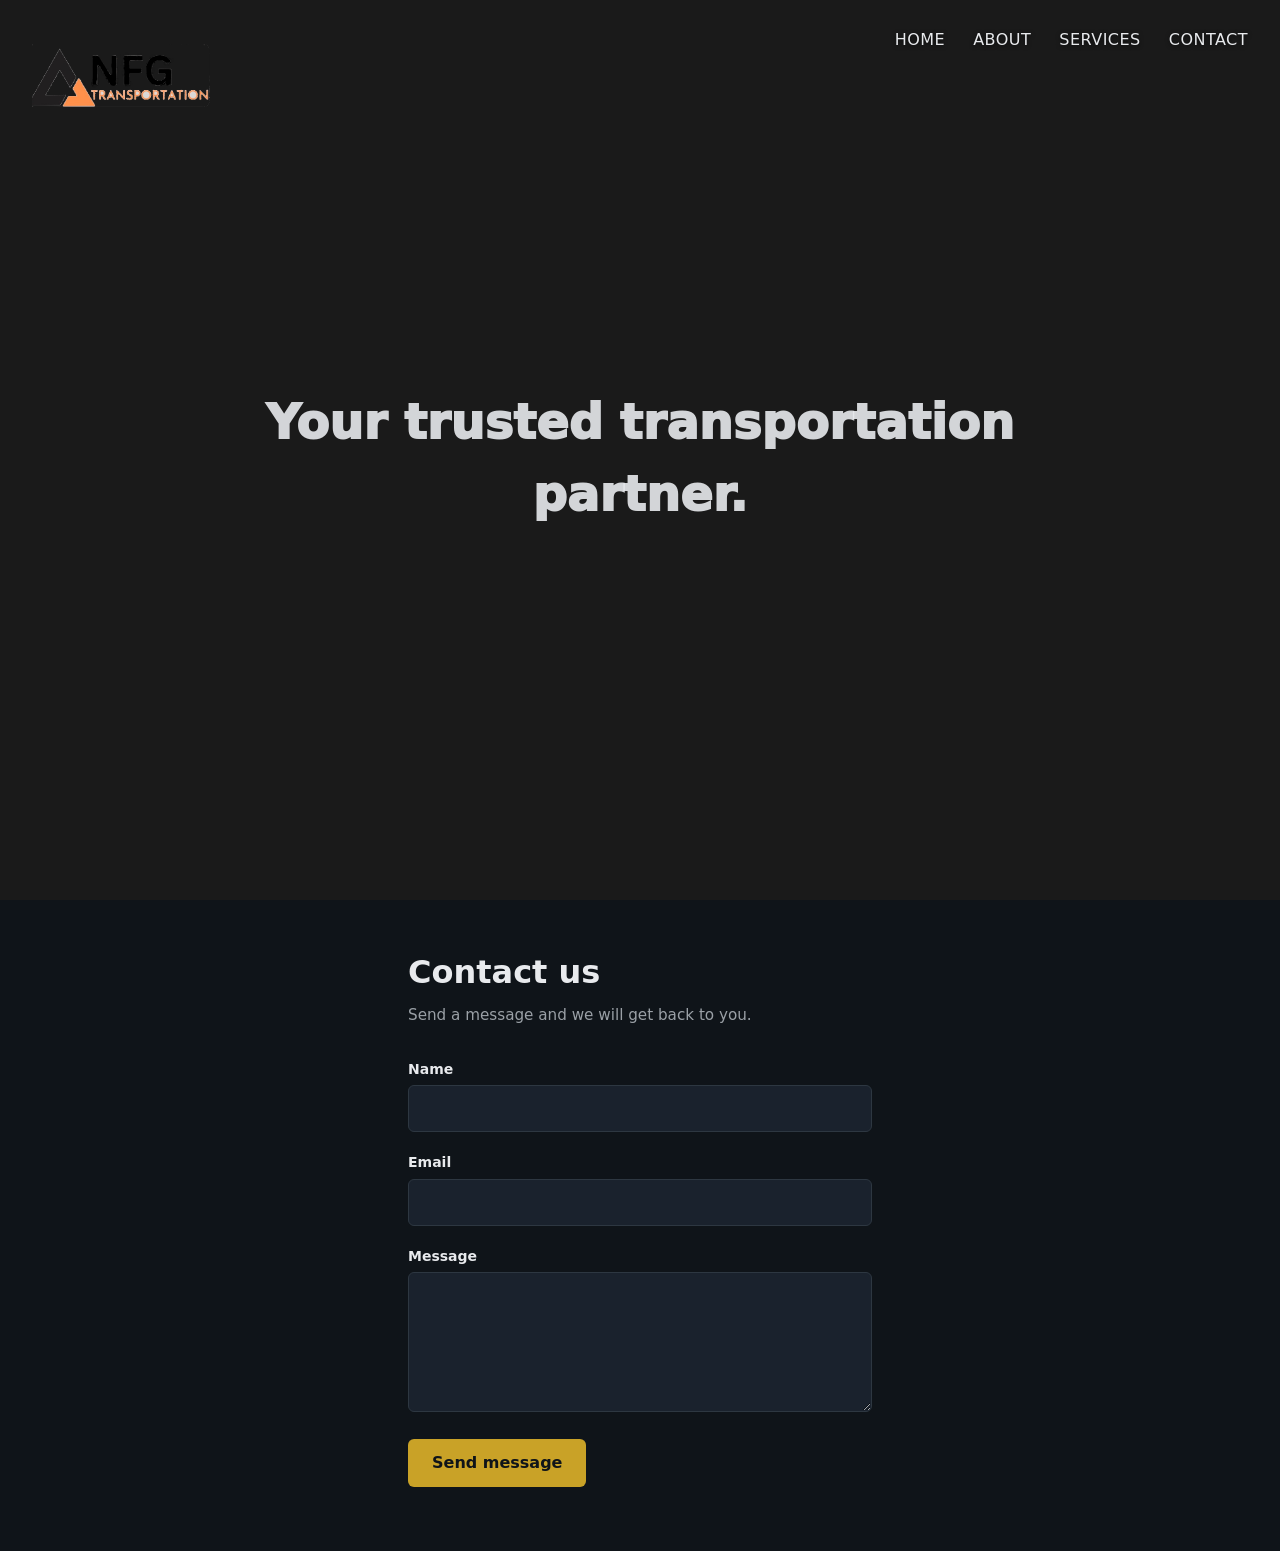
==== index.html @ 7739fba2 "Initial commit — clean repo without large video file hero.mp4 is now served from Vercel Blob storage" ====
<!DOCTYPE html>
<html lang="en">
  <head>
    <meta charset="utf-8" />
    <meta name="viewport" content="width=device-width, initial-scale=1" />
    <title>NFG Transportation</title>
    <link rel="preconnect" href="https://db.onlinewebfonts.com" crossorigin />
    <link rel="stylesheet" href="css/styles.css" />
  </head>
  <body>
    <header class="site-header">
      <a class="logo" href="index.html">
        <img src="logo.png" alt="NFG Transportation" />
      </a>
      <nav class="site-nav" aria-label="Main">
        <a href="index.html" aria-current="page">Home</a>
        <a href="about.html">About</a>
        <a href="services.html">Services</a>
        <a href="#contact">Contact</a>
      </nav>
    </header>

    <section class="hero" id="top" aria-label="Welcome">
      <div class="hero__bg" aria-hidden="true">
        <video
          class="hero__video"
          autoplay
          muted
          loop
          playsinline
          preload="auto"
        >
          <source src="https://dcm35bzrkljwpbam.private.blob.vercel-storage.com/hero.mp4" type="video/mp4" />
        </video>
      </div>
      <div class="hero__overlay" aria-hidden="true"></div>
      <div class="hero__content">
        <h1 class="hero__title"> </h1>
        <p class="hero__subtitle">Your trusted transportation partner.</p>
      </div>
    </section>

    <main class="page" id="contact">
      <div class="page__header">
        <h1>Contact us</h1>
        <p>Send a message and we will get back to you.</p>
      </div>

      <form action="#" method="post" id="contact-form">
        <div class="form-group">
          <label for="name">Name</label>
          <input type="text" id="name" name="name" required autocomplete="name" />
        </div>
        <div class="form-group">
          <label for="email">Email</label>
          <input type="email" id="email" name="email" required autocomplete="email" />
        </div>
        <div class="form-group">
          <label for="message">Message</label>
          <textarea id="message" name="message" required></textarea>
        </div>
        <button type="submit" class="btn">Send message</button>
      </form>
    </main>
  </body>
</html>
---- css/styles.css ----
/* NFG Transportation — shared styles */
@font-face {
  font-family: "Passenger Display";
  font-style: normal;
  font-weight: 400;
  font-display: swap;
  src: local("Passenger Display"),
    url("../fonts/PassengerDisplay.woff2") format("woff2"),
    url("https://db.onlinewebfonts.com/t/27bae36ad650990931267f74ec981ce6.woff2") format("woff2");
}

*,
*::before,
*::after {
  box-sizing: border-box;
}

:root {
  --font-text: "Passenger Display", ui-sans-serif, system-ui, sans-serif;
  --bg: #0f1419;
  --surface: #1a222d;
  --text: #e8eaed;
  --muted: #9aa0a6;
  --accent: #c9a227;
  --accent-hover: #ddb82e;
  --border: #2d3741;
}

html {
  font-size: 100%;
  -webkit-font-smoothing: antialiased;
}

body {
  margin: 0;
  min-height: 100vh;
  font-family: var(--font-text);
  background: var(--bg);
  color: var(--text);
  line-height: 1.5;
}

button,
input,
textarea,
select {
  font-family: inherit;
}

a {
  color: var(--accent);
  text-decoration: none;
}

a:hover {
  color: var(--accent-hover);
  text-decoration: underline;
}

.site-header {
  position: absolute;
  top: 0;
  left: 0;
  right: 0;
  z-index: 10;
  display: flex;
  align-items: flex-start;
  justify-content: space-between;
  padding: 1.25rem 2rem;
  background: transparent;
}

.site-header .logo {
  display: inline-flex;
  align-items: center;
  line-height: 0;
  text-decoration: none;
}

.site-header .logo img {
  display: block;
  height: clamp(6rem, 15vw, 8.25rem);
  width: auto;
  max-width: min(36rem, 90vw);
  object-fit: contain;
}

.site-header .logo:hover img {
  opacity: 0.92;
}

.site-header .logo:focus-visible {
  outline: 2px solid var(--accent);
  outline-offset: 4px;
  border-radius: 4px;
}

.site-nav {
  display: flex;
  gap: 1.75rem;
  padding-top: 0.5rem;
}

.site-nav a {
  font-size: 1rem;
  font-weight: 500;
  color: var(--text);
  text-decoration: none;
  letter-spacing: 0.03em;
  text-transform: uppercase;
  text-shadow: 0 1px 4px rgb(0 0 0 / 0.6);
}

.site-nav a:hover {
  color: var(--accent);
  text-decoration: none;
}

/* Solid header for inner pages */
.site-header--page {
  position: relative;
  align-items: center;
  padding: 0.5rem 2rem;
  background: var(--surface);
  border-bottom: 1px solid var(--border);
}

.site-header--page .logo img {
  height: clamp(2.5rem, 6vw, 3.25rem);
  max-width: min(14rem, 50vw);
}

.site-header--page .site-nav {
  padding-top: 0;
}

.site-header--page .site-nav a {
  text-shadow: none;
  font-size: 0.9rem;
}

/* Hero */
.hero {
  position: relative;
  min-height: 100vh;
  display: flex;
  align-items: center;
  justify-content: center;
  overflow: hidden;
}

.hero__bg {
  position: absolute;
  inset: 0;
  background-color: #1a1a1a;
}

.hero__bg .hero__video {
  position: absolute;
  inset: 0;
  width: 100%;
  height: 100%;
  object-fit: cover;
  display: block;
  pointer-events: none;
}

.hero__overlay {
  display: none;
}

.hero__content {
  position: relative;
  z-index: 2;
  text-align: center;
  padding: 2rem 1.5rem;
  max-width: 56rem;
}

.hero__title {
  margin: 0;
  font-size: clamp(2.5rem, 8vw, 4.5rem);
  font-weight: 800;
  letter-spacing: -0.02em;
  line-height: 1.1;
  text-shadow: 0 4px 24px rgba(0, 0, 0, 0.5);
}

.hero__subtitle {
  margin: 1rem 0 0;
  font-size: clamp(3rem, 4vw, 3rem);
  color: rgba(232, 234, 237, 0.9);
  font-weight: 1000;
}

/* Inner page hero banner */
.page-hero {
  position: relative;
  height: 50vh;
  min-height: 320px;
  display: flex;
  align-items: center;
  justify-content: center;
  overflow: hidden;
}

.page-hero img {
  position: absolute;
  inset: 0;
  width: 100%;
  height: 100%;
  object-fit: cover;
}

.page-hero__overlay {
  position: absolute;
  inset: 0;
  background: rgba(15, 20, 25, 0.55);
}

.page-hero__title {
  position: relative;
  z-index: 2;
  margin: 0;
  font-size: clamp(2rem, 6vw, 3.5rem);
  font-weight: 800;
  letter-spacing: -0.02em;
  text-shadow: 0 2px 12px rgb(0 0 0 / 0.5);
}

/* Content section used on inner pages */
.content-section {
  max-width: 56rem;
  margin: 0 auto;
  padding: 3rem 1.5rem 4rem;
}

.content-section h2 {
  margin: 0 0 1rem;
  font-size: clamp(1.5rem, 3.5vw, 2rem);
  font-weight: 700;
}

.content-section p {
  color: var(--muted);
  line-height: 1.7;
  margin: 0 0 1.25rem;
}

.content-section p:last-child {
  margin-bottom: 0;
}

/* Two-column layout for About / Services */
.two-col {
  display: grid;
  grid-template-columns: 1fr 1fr;
  gap: 2.5rem;
  align-items: center;
}

.two-col--reverse .two-col__text {
  order: -1;
}

.two-col img {
  width: 100%;
  border-radius: 10px;
  display: block;
}

@media (max-width: 640px) {
  .two-col {
    grid-template-columns: 1fr;
  }
  .two-col--reverse .two-col__text {
    order: 0;
  }
}

/* Services cards */
.services-grid {
  display: grid;
  grid-template-columns: repeat(auto-fill, minmax(280px, 1fr));
  gap: 2rem;
  margin-top: 2rem;
}

.service-card {
  background: var(--surface);
  border: 1px solid var(--border);
  border-radius: 10px;
  overflow: hidden;
}

.service-card img {
  width: 100%;
  height: 200px;
  object-fit: cover;
  display: block;
}

.service-card__body {
  padding: 1.25rem;
}

.service-card__body h3 {
  margin: 0 0 0.5rem;
  font-size: 1.15rem;
  font-weight: 700;
  color: var(--text);
}

.service-card__body p {
  margin: 0;
  color: var(--muted);
  font-size: 0.9rem;
  line-height: 1.6;
}

/* Contact (below hero) */
.page {
  scroll-margin-top: 1rem;
  padding: 3rem 1.5rem 4rem;
  max-width: 32rem;
  margin: 0 auto;
}

.page__header {
  margin-bottom: 2rem;
}

.page__header h1 {
  margin: 0 0 0.5rem;
  font-size: clamp(1.75rem, 4vw, 2rem);
  font-weight: 700;
}

.page__header p {
  margin: 0;
  color: var(--muted);
  font-size: 0.95rem;
}

.form-group {
  margin-bottom: 1.25rem;
}

.form-group label {
  display: block;
  margin-bottom: 0.35rem;
  font-size: 0.875rem;
  font-weight: 600;
  color: var(--text);
}

.form-group input,
.form-group textarea {
  width: 100%;
  padding: 0.65rem 0.85rem;
  font: inherit;
  color: var(--text);
  background: var(--surface);
  border: 1px solid var(--border);
  border-radius: 6px;
}

.form-group input:focus,
.form-group textarea:focus {
  outline: none;
  border-color: var(--accent);
  box-shadow: 0 0 0 3px rgba(201, 162, 39, 0.2);
}

.form-group textarea {
  min-height: 140px;
  resize: vertical;
}

.btn {
  display: inline-block;
  padding: 0.75rem 1.5rem;
  font: inherit;
  font-weight: 600;
  color: var(--bg);
  background: var(--accent);
  border: none;
  border-radius: 6px;
  cursor: pointer;
}

.btn:hover {
  background: var(--accent-hover);
}

.btn:focus-visible {
  outline: 2px solid var(--accent);
  outline-offset: 2px;
}
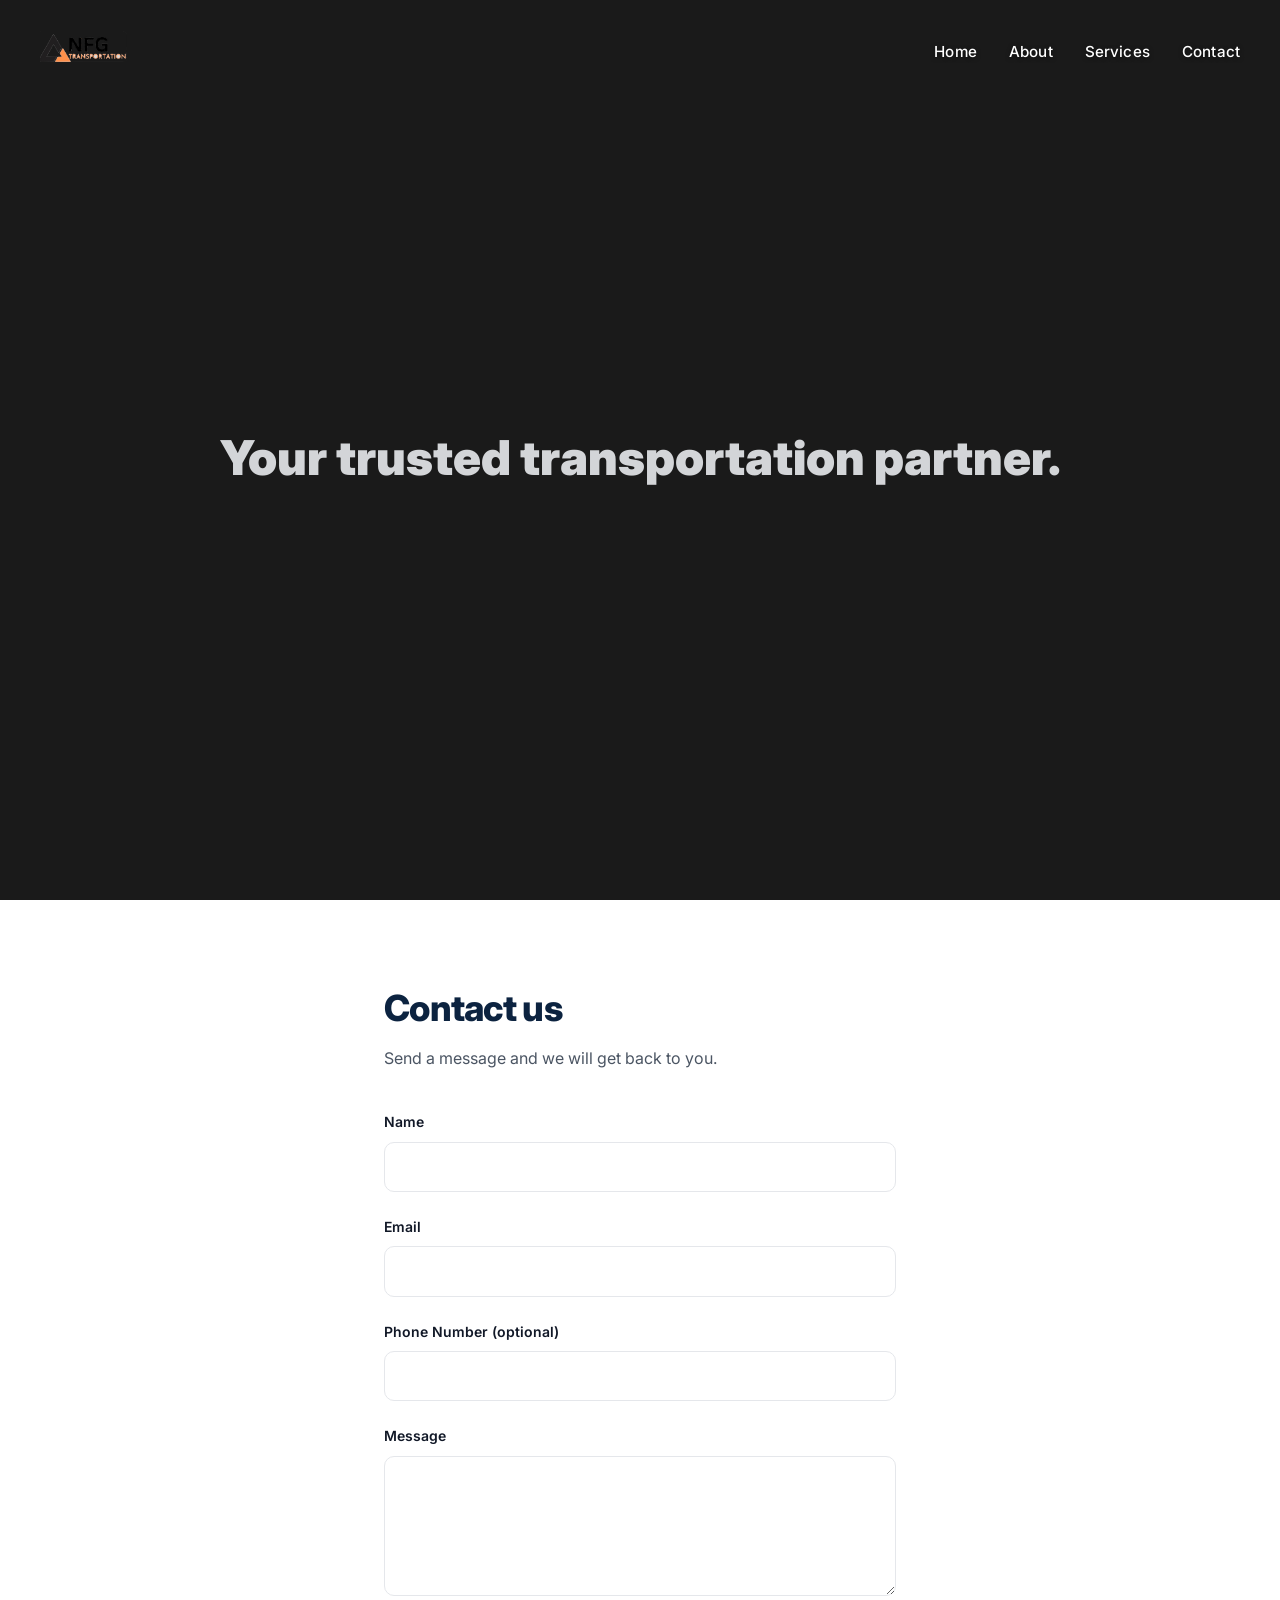
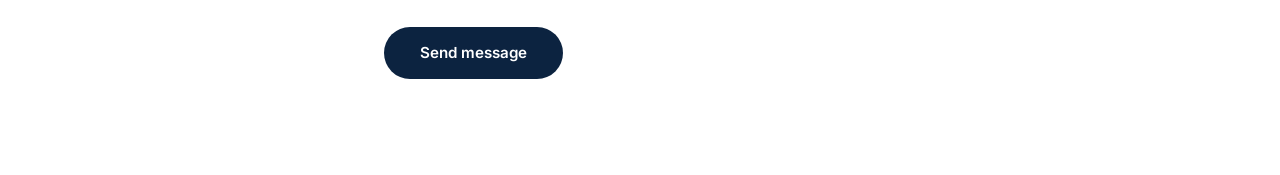
==== commit 2f92ad8f: "UI changes" ====
--- a/index.html
+++ b/index.html
@@ -4,6 +4,9 @@
     <meta charset="utf-8" />
     <meta name="viewport" content="width=device-width, initial-scale=1" />
     <title>NFG Transportation</title>
+    <link rel="icon" type="image/x-icon" href="favicon.ico" />
+    <link rel="preconnect" href="https://fonts.googleapis.com" />
+    <link rel="preconnect" href="https://fonts.gstatic.com" crossorigin />
     <link rel="preconnect" href="https://db.onlinewebfonts.com" crossorigin />
     <link rel="stylesheet" href="css/styles.css" />
   </head>
@@ -30,7 +33,7 @@
           playsinline
           preload="auto"
         >
-          <source src="https://dcm35bzrkljwpbam.private.blob.vercel-storage.com/hero.mp4" type="video/mp4" />
+          <source src="https://aqa4ucdpxinxbkgx.public.blob.vercel-storage.com/hero.mp4" type="video/mp4" />
         </video>
       </div>
       <div class="hero__overlay" aria-hidden="true"></div>
@@ -56,6 +59,10 @@
           <input type="email" id="email" name="email" required autocomplete="email" />
         </div>
         <div class="form-group">
+          <label for="phone">Phone Number (optional)</label>
+          <input type="tel" id="phone" name="phone" autocomplete="tel" />
+        </div>
+        <div class="form-group">
           <label for="message">Message</label>
           <textarea id="message" name="message" required></textarea>
         </div>
--- a/css/styles.css
+++ b/css/styles.css
@@ -1,4 +1,6 @@
 /* NFG Transportation — shared styles */
+@import url('https://fonts.googleapis.com/css2?family=Inter:wght@300;400;500;600;700;800;900&display=swap');
+
 @font-face {
   font-family: "Passenger Display";
   font-style: normal;
@@ -16,19 +18,21 @@
 }
 
 :root {
-  --font-text: "Passenger Display", ui-sans-serif, system-ui, sans-serif;
-  --bg: #0f1419;
-  --surface: #1a222d;
-  --text: #e8eaed;
-  --muted: #9aa0a6;
-  --accent: #c9a227;
-  --accent-hover: #ddb82e;
-  --border: #2d3741;
+  --font-text: 'Inter', ui-sans-serif, system-ui, sans-serif;
+  --bg: #ffffff;
+  --surface: #f7f9fa;
+  --text: #111827;
+  --muted: #4b5563;
+  --accent: #008B4B;
+  --accent-hover: #00753f;
+  --border: #e5e7eb;
+  --navy: #0c2340;
 }
 
 html {
   font-size: 100%;
   -webkit-font-smoothing: antialiased;
+  scroll-behavior: smooth;
 }
 
 body {
@@ -37,7 +41,7 @@
   font-family: var(--font-text);
   background: var(--bg);
   color: var(--text);
-  line-height: 1.5;
+  line-height: 1.6;
 }
 
 button,
@@ -50,23 +54,27 @@
 a {
   color: var(--accent);
   text-decoration: none;
+  transition: color 0.2s ease;
 }
 
 a:hover {
   color: var(--accent-hover);
-  text-decoration: underline;
-}
+}
+
+/* ═══════════════════════════════════════════
+   Navigation — base (transparent, for home hero)
+   ═══════════════════════════════════════════ */
 
 .site-header {
   position: absolute;
   top: 0;
   left: 0;
   right: 0;
-  z-index: 10;
+  z-index: 100;
   display: flex;
-  align-items: flex-start;
+  align-items: center;
   justify-content: space-between;
-  padding: 1.25rem 2rem;
+  padding: 1.25rem 2.5rem;
   background: transparent;
 }
 
@@ -79,14 +87,14 @@
 
 .site-header .logo img {
   display: block;
-  height: clamp(6rem, 15vw, 8.25rem);
+  height: clamp(3rem, 8vw, 4rem);
   width: auto;
   max-width: min(36rem, 90vw);
   object-fit: contain;
 }
 
 .site-header .logo:hover img {
-  opacity: 0.92;
+  opacity: 0.88;
 }
 
 .site-header .logo:focus-visible {
@@ -97,49 +105,67 @@
 
 .site-nav {
   display: flex;
-  gap: 1.75rem;
-  padding-top: 0.5rem;
+  align-items: center;
+  gap: 2rem;
+  margin-left: auto;
 }
 
 .site-nav a {
-  font-size: 1rem;
+  font-size: 0.95rem;
   font-weight: 500;
+  color: #ffffff;
+  text-decoration: none;
+  letter-spacing: 0.01em;
+  text-shadow: 0 1px 4px rgb(0 0 0 / 0.5);
+  transition: color 0.2s ease;
+}
+
+.site-nav a:hover {
+  color: rgba(255, 255, 255, 0.75);
+  text-decoration: none;
+}
+
+/* ═══════════════════════════════════════════
+   Navigation — sticky header for inner pages
+   ═══════════════════════════════════════════ */
+
+.site-header--page {
+  position: sticky;
+  top: 0;
+  padding: 0.65rem 2.5rem;
+  background: rgba(255, 255, 255, 0.98);
+  backdrop-filter: blur(8px);
+  -webkit-backdrop-filter: blur(8px);
+  border-bottom: none;
+  box-shadow: none;
+}
+
+.site-header--page .logo img {
+  height: clamp(2.25rem, 5vw, 3rem);
+  max-width: min(14rem, 50vw);
+}
+
+.site-header--page .site-nav a {
   color: var(--text);
-  text-decoration: none;
-  letter-spacing: 0.03em;
-  text-transform: uppercase;
-  text-shadow: 0 1px 4px rgb(0 0 0 / 0.6);
-}
-
-.site-nav a:hover {
-  color: var(--accent);
-  text-decoration: none;
-}
-
-/* Solid header for inner pages */
-.site-header--page {
-  position: relative;
-  align-items: center;
-  padding: 0.5rem 2rem;
-  background: var(--surface);
-  border-bottom: 1px solid var(--border);
-}
-
-.site-header--page .logo img {
-  height: clamp(2.5rem, 6vw, 3.25rem);
-  max-width: min(14rem, 50vw);
-}
-
-.site-header--page .site-nav {
-  padding-top: 0;
-}
-
-.site-header--page .site-nav a {
   text-shadow: none;
   font-size: 0.9rem;
-}
-
-/* Hero */
+  text-transform: none;
+  letter-spacing: 0;
+}
+
+.site-header--page .site-nav a:hover {
+  color: var(--accent);
+}
+
+.site-header--page .site-nav a[aria-current="page"] {
+  color: var(--accent);
+  font-weight: 600;
+}
+
+/* ═══════════════════════════════════════════
+   Home Hero (preserved)
+   ═══════════════════════════════════════════ */
+
 .hero {
   position: relative;
   min-height: 100vh;
@@ -179,25 +205,31 @@
 
 .hero__title {
   margin: 0;
+  font-family: "Passenger Display", var(--font-text);
   font-size: clamp(2.5rem, 8vw, 4.5rem);
   font-weight: 800;
   letter-spacing: -0.02em;
   line-height: 1.1;
+  color: #ffffff;
   text-shadow: 0 4px 24px rgba(0, 0, 0, 0.5);
 }
 
 .hero__subtitle {
   margin: 1rem 0 0;
+  font-family: "Passenger Display", var(--font-text);
   font-size: clamp(3rem, 4vw, 3rem);
   color: rgba(232, 234, 237, 0.9);
   font-weight: 1000;
 }
 
-/* Inner page hero banner */
+/* ═══════════════════════════════════════════
+   Inner Page Hero Banner
+   ═══════════════════════════════════════════ */
+
 .page-hero {
   position: relative;
-  height: 50vh;
-  min-height: 320px;
+  height: 44vh;
+  min-height: 300px;
   display: flex;
   align-items: center;
   justify-content: center;
@@ -212,39 +244,65 @@
   object-fit: cover;
 }
 
+.page-hero--services {
+  height: 70vh;
+  min-height: 460px;
+}
+
+.page-hero--services img {
+  object-fit: contain;
+  background: var(--navy);
+}
+
 .page-hero__overlay {
   position: absolute;
   inset: 0;
-  background: rgba(15, 20, 25, 0.55);
+  background: linear-gradient(
+    180deg,
+    rgba(12, 35, 64, 0.45) 0%,
+    rgba(12, 35, 64, 0.65) 100%
+  );
 }
 
 .page-hero__title {
   position: relative;
   z-index: 2;
   margin: 0;
-  font-size: clamp(2rem, 6vw, 3.5rem);
+  font-size: clamp(2.25rem, 6vw, 3.75rem);
   font-weight: 800;
-  letter-spacing: -0.02em;
-  text-shadow: 0 2px 12px rgb(0 0 0 / 0.5);
-}
-
-/* Content section used on inner pages */
+  letter-spacing: -0.03em;
+  color: #ffffff;
+  text-shadow: 0 2px 16px rgb(0 0 0 / 0.35);
+}
+
+/* ═══════════════════════════════════════════
+   Content Sections (About / Services)
+   ═══════════════════════════════════════════ */
+
 .content-section {
-  max-width: 56rem;
+  max-width: 72rem;
   margin: 0 auto;
-  padding: 3rem 1.5rem 4rem;
+  padding: 6rem 3rem;
+}
+
+.content-section + .content-section {
+  border-top: 1px solid var(--border);
 }
 
 .content-section h2 {
-  margin: 0 0 1rem;
-  font-size: clamp(1.5rem, 3.5vw, 2rem);
-  font-weight: 700;
+  margin: 0 0 1.5rem;
+  font-size: clamp(1.85rem, 3.5vw, 2.75rem);
+  font-weight: 800;
+  color: var(--navy);
+  letter-spacing: -0.025em;
+  line-height: 1.15;
 }
 
 .content-section p {
   color: var(--muted);
-  line-height: 1.7;
-  margin: 0 0 1.25rem;
+  line-height: 1.85;
+  font-size: 1.075rem;
+  margin: 0 0 1.5rem;
 }
 
 .content-section p:last-child {
@@ -255,7 +313,7 @@
 .two-col {
   display: grid;
   grid-template-columns: 1fr 1fr;
-  gap: 2.5rem;
+  gap: 4.5rem;
   align-items: center;
 }
 
@@ -265,90 +323,110 @@
 
 .two-col img {
   width: 100%;
-  border-radius: 10px;
+  border-radius: 16px;
   display: block;
-}
-
-@media (max-width: 640px) {
+  box-shadow: 0 8px 32px rgba(0, 0, 0, 0.08);
+}
+
+@media (max-width: 768px) {
+  .content-section {
+    padding: 4rem 1.5rem;
+  }
   .two-col {
     grid-template-columns: 1fr;
+    gap: 2.5rem;
   }
   .two-col--reverse .two-col__text {
     order: 0;
   }
 }
 
-/* Services cards */
+/* ═══════════════════════════════════════════
+   Services Cards
+   ═══════════════════════════════════════════ */
+
 .services-grid {
   display: grid;
-  grid-template-columns: repeat(auto-fill, minmax(280px, 1fr));
-  gap: 2rem;
-  margin-top: 2rem;
+  grid-template-columns: repeat(auto-fill, minmax(300px, 1fr));
+  gap: 2.5rem;
+  margin-top: 3rem;
 }
 
 .service-card {
-  background: var(--surface);
+  background: #ffffff;
   border: 1px solid var(--border);
-  border-radius: 10px;
+  border-radius: 16px;
   overflow: hidden;
+  transition: transform 0.25s ease, box-shadow 0.25s ease;
+  box-shadow: 0 2px 8px rgba(0, 0, 0, 0.04);
+}
+
+.service-card:hover {
+  transform: translateY(-6px);
+  box-shadow: 0 16px 48px rgba(0, 0, 0, 0.1);
 }
 
 .service-card img {
   width: 100%;
-  height: 200px;
+  height: 220px;
   object-fit: cover;
   display: block;
 }
 
 .service-card__body {
-  padding: 1.25rem;
+  padding: 1.75rem;
 }
 
 .service-card__body h3 {
-  margin: 0 0 0.5rem;
-  font-size: 1.15rem;
+  margin: 0 0 0.75rem;
+  font-size: 1.2rem;
   font-weight: 700;
-  color: var(--text);
+  color: var(--navy);
 }
 
 .service-card__body p {
   margin: 0;
   color: var(--muted);
-  font-size: 0.9rem;
-  line-height: 1.6;
-}
-
-/* Contact (below hero) */
+  font-size: 0.95rem;
+  line-height: 1.75;
+}
+
+/* ═══════════════════════════════════════════
+   Contact Section (Home page)
+   ═══════════════════════════════════════════ */
+
 .page {
   scroll-margin-top: 1rem;
-  padding: 3rem 1.5rem 4rem;
-  max-width: 32rem;
+  padding: 5rem 2rem 6rem;
+  max-width: 36rem;
   margin: 0 auto;
 }
 
 .page__header {
-  margin-bottom: 2rem;
+  margin-bottom: 2.5rem;
 }
 
 .page__header h1 {
   margin: 0 0 0.5rem;
-  font-size: clamp(1.75rem, 4vw, 2rem);
-  font-weight: 700;
+  font-size: clamp(1.75rem, 4vw, 2.25rem);
+  font-weight: 800;
+  color: var(--navy);
+  letter-spacing: -0.02em;
 }
 
 .page__header p {
   margin: 0;
   color: var(--muted);
-  font-size: 0.95rem;
+  font-size: 1rem;
 }
 
 .form-group {
-  margin-bottom: 1.25rem;
+  margin-bottom: 1.5rem;
 }
 
 .form-group label {
   display: block;
-  margin-bottom: 0.35rem;
+  margin-bottom: 0.5rem;
   font-size: 0.875rem;
   font-weight: 600;
   color: var(--text);
@@ -357,19 +435,21 @@
 .form-group input,
 .form-group textarea {
   width: 100%;
-  padding: 0.65rem 0.85rem;
+  padding: 0.75rem 1rem;
   font: inherit;
+  font-size: 0.95rem;
   color: var(--text);
-  background: var(--surface);
-  border: 1px solid var(--border);
-  border-radius: 6px;
+  background: #ffffff;
+  border: 1.5px solid var(--border);
+  border-radius: 10px;
+  transition: border-color 0.2s ease, box-shadow 0.2s ease;
 }
 
 .form-group input:focus,
 .form-group textarea:focus {
   outline: none;
   border-color: var(--accent);
-  box-shadow: 0 0 0 3px rgba(201, 162, 39, 0.2);
+  box-shadow: 0 0 0 3px rgba(0, 139, 75, 0.12);
 }
 
 .form-group textarea {
@@ -377,23 +457,53 @@
   resize: vertical;
 }
 
+/* ═══════════════════════════════════════════
+   Buttons
+   ═══════════════════════════════════════════ */
+
 .btn {
   display: inline-block;
-  padding: 0.75rem 1.5rem;
+  padding: 0.85rem 2.25rem;
   font: inherit;
+  font-size: 0.95rem;
   font-weight: 600;
-  color: var(--bg);
-  background: var(--accent);
+  color: #ffffff;
+  background: var(--navy);
   border: none;
-  border-radius: 6px;
+  border-radius: 50px;
   cursor: pointer;
+  transition: background 0.2s ease, transform 0.15s ease, box-shadow 0.2s ease;
 }
 
 .btn:hover {
-  background: var(--accent-hover);
+  background: #081a31;
+  transform: translateY(-1px);
+  box-shadow: 0 4px 14px rgba(12, 35, 64, 0.3);
 }
 
 .btn:focus-visible {
-  outline: 2px solid var(--accent);
+  outline: 2px solid var(--navy);
   outline-offset: 2px;
 }
+
+/* ═══════════════════════════════════════════
+   Responsive — small screens
+   ═══════════════════════════════════════════ */
+
+@media (max-width: 640px) {
+  .site-header {
+    padding: 1rem 1.25rem;
+  }
+  .site-header--page {
+    padding: 0.5rem 1.25rem;
+  }
+  .site-nav {
+    gap: 1rem;
+  }
+  .site-nav a {
+    font-size: 0.8rem;
+  }
+  .page {
+    padding: 3rem 1.25rem 4rem;
+  }
+}
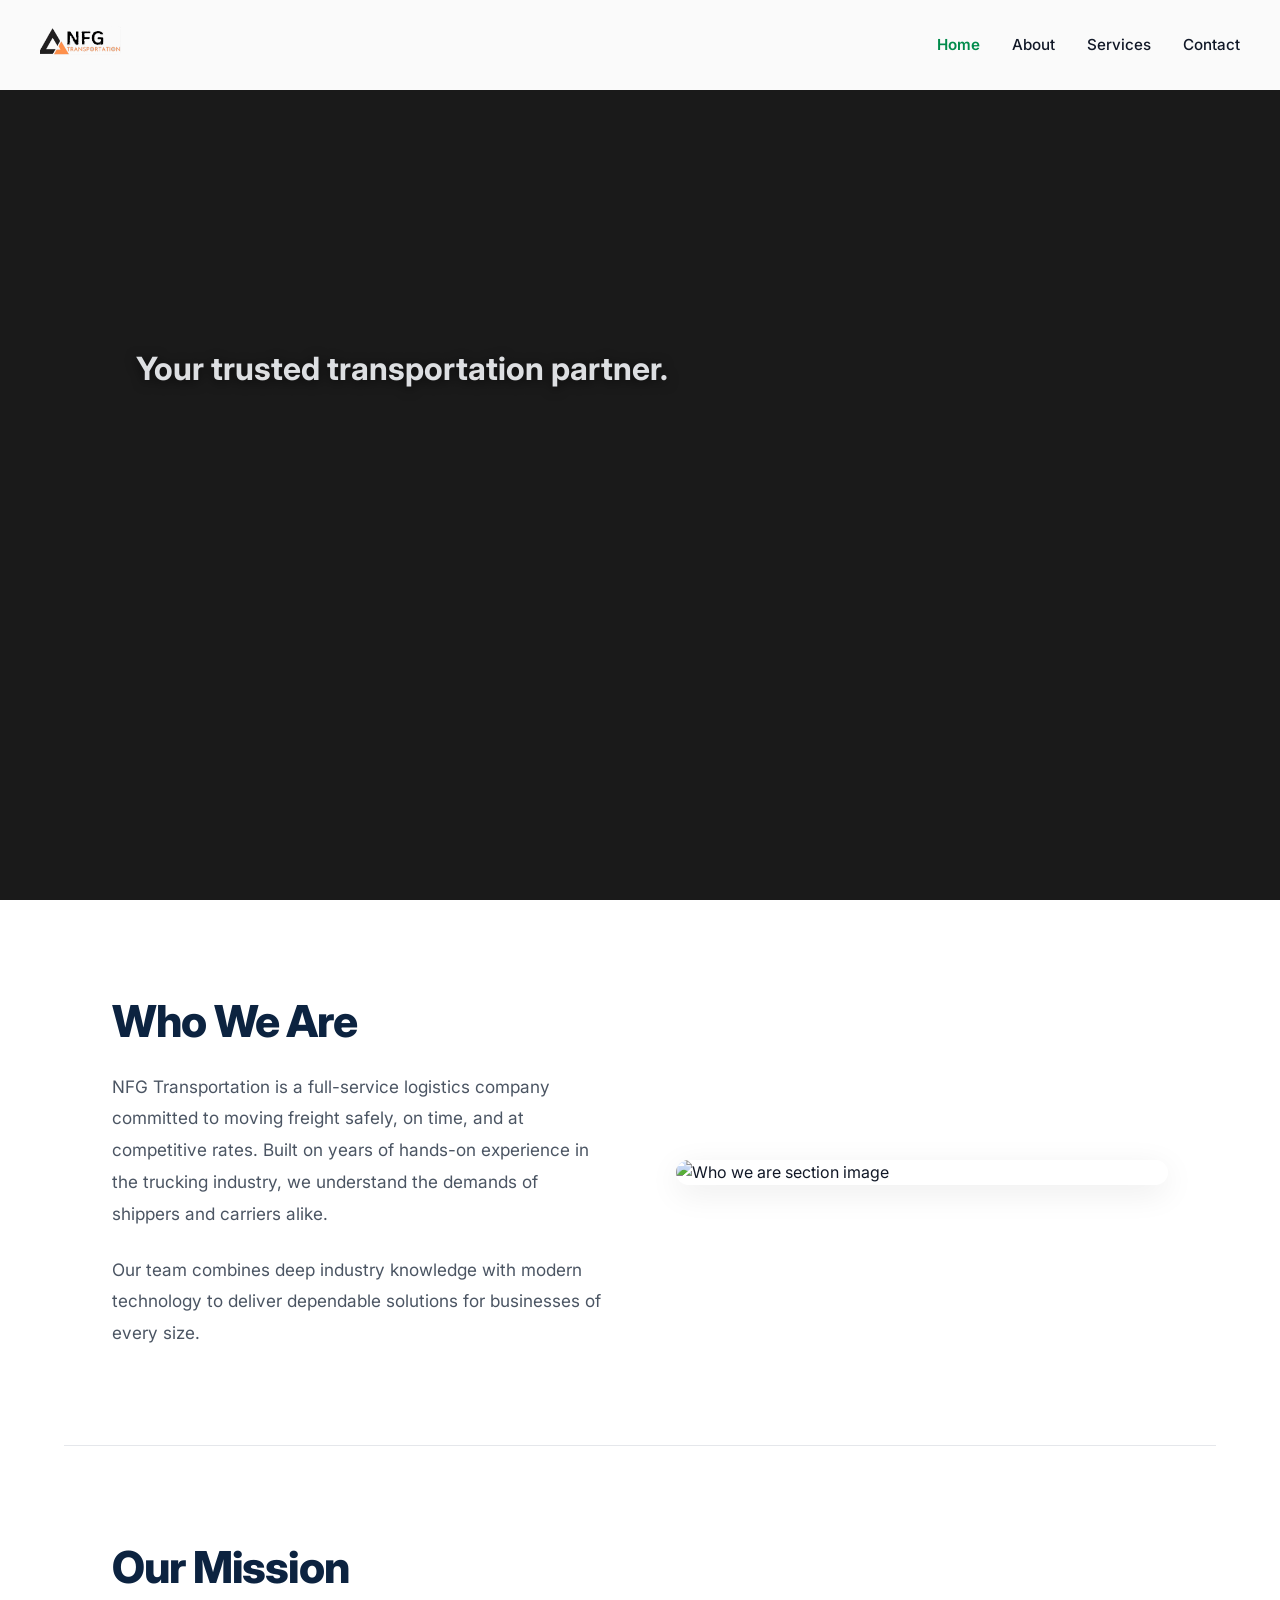
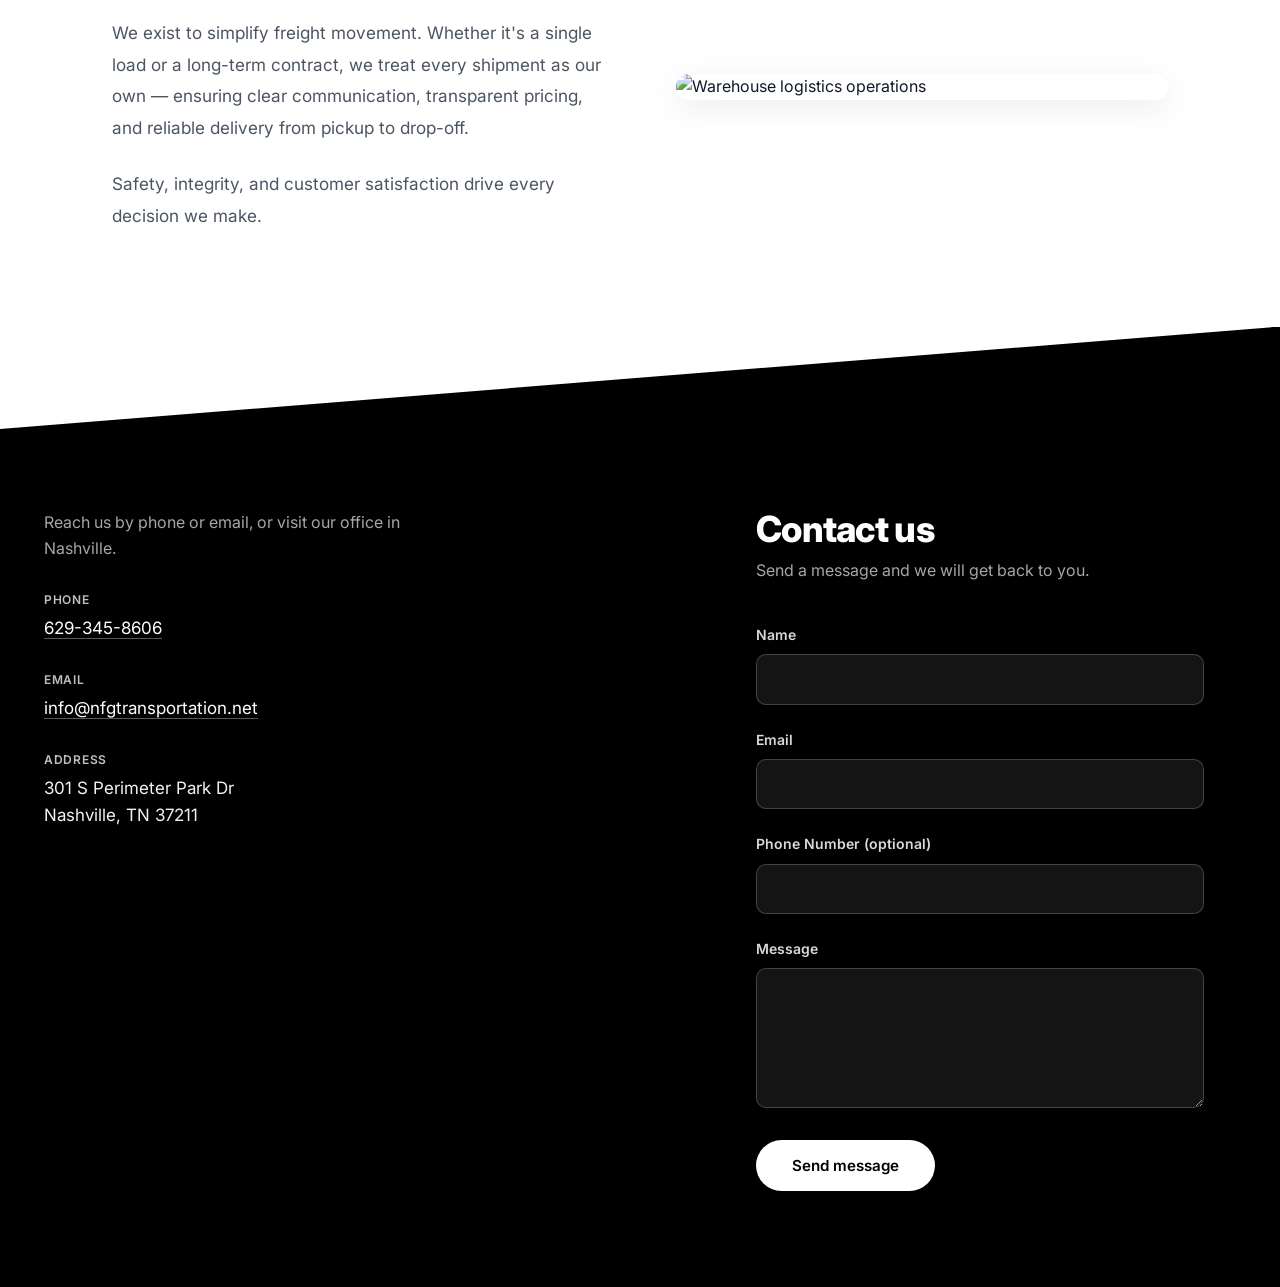
==== commit 7059b720: "Adjusted pages and layout" ====
--- a/index.html
+++ b/index.html
@@ -11,63 +11,155 @@
     <link rel="stylesheet" href="css/styles.css" />
   </head>
   <body>
-    <header class="site-header">
+    <header class="site-header site-header--page">
       <a class="logo" href="index.html">
         <img src="logo.png" alt="NFG Transportation" />
       </a>
-      <nav class="site-nav" aria-label="Main">
+      <button
+        class="nav-toggle"
+        type="button"
+        aria-expanded="false"
+        aria-controls="site-nav-menu"
+        aria-label="Open menu"
+      >
+        <span class="nav-toggle__bar" aria-hidden="true"></span>
+        <span class="nav-toggle__bar" aria-hidden="true"></span>
+        <span class="nav-toggle__bar" aria-hidden="true"></span>
+      </button>
+      <div class="nav-backdrop" aria-hidden="true"></div>
+      <nav class="site-nav" id="site-nav-menu" aria-label="Main">
         <a href="index.html" aria-current="page">Home</a>
-        <a href="about.html">About</a>
+        <a href="#about">About</a>
         <a href="services.html">Services</a>
         <a href="#contact">Contact</a>
       </nav>
     </header>
 
-    <section class="hero" id="top" aria-label="Welcome">
-      <div class="hero__bg" aria-hidden="true">
-        <video
-          class="hero__video"
-          autoplay
-          muted
-          loop
-          playsinline
-          preload="auto"
-        >
-          <source src="https://aqa4ucdpxinxbkgx.public.blob.vercel-storage.com/hero.mp4" type="video/mp4" />
-        </video>
+    <div class="home-first-screen">
+      <section class="hero" id="top" aria-label="Welcome">
+        <div class="hero__bg" aria-hidden="true">
+          <video
+            class="hero__video"
+            autoplay
+            muted
+            loop
+            playsinline
+            preload="auto"
+          >
+            <source src="videos/hero.mp4" type="video/mp4" />
+          </video>
+        </div>
+        <div class="hero__overlay" aria-hidden="true"></div>
+        <h1 class="hero__title sr-only">NFG Transportation</h1>
+        <p class="hero__subtitle hero__subtitle--dvd" id="hero-dvd-subtitle">
+          Your trusted transportation partner.
+        </p>
+      </section>
+    </div>
+
+    <section id="about" aria-label="About us">
+      <div class="content-section">
+        <div class="two-col">
+          <div class="two-col__text">
+            <h2>Who We Are</h2>
+            <p>
+              NFG Transportation is a full-service logistics company committed to
+              moving freight safely, on time, and at competitive rates. Built on
+              years of hands-on experience in the trucking industry, we understand
+              the demands of shippers and carriers alike.
+            </p>
+            <p>
+              Our team combines deep industry knowledge with modern technology to
+              deliver dependable solutions for businesses of every size.
+            </p>
+          </div>
+          <img src="images/about-who-we-are.jpg" alt="Who we are section image" />
+        </div>
       </div>
-      <div class="hero__overlay" aria-hidden="true"></div>
-      <div class="hero__content">
-        <h1 class="hero__title"> </h1>
-        <p class="hero__subtitle">Your trusted transportation partner.</p>
+
+      <div class="content-section">
+        <div class="two-col two-col--reverse">
+          <div class="two-col__text">
+            <h2>Our Mission</h2>
+            <p>
+              We exist to simplify freight movement. Whether it's a single load or
+              a long-term contract, we treat every shipment as our own — ensuring
+              clear communication, transparent pricing, and reliable delivery from
+              pickup to drop-off.
+            </p>
+            <p>
+              Safety, integrity, and customer satisfaction drive every decision we
+              make.
+            </p>
+          </div>
+          <img
+            src="https://images.unsplash.com/photo-1519003722824-194d4455a60c?w=800&q=80"
+            alt="Warehouse logistics operations"
+          />
+        </div>
       </div>
     </section>
 
-    <main class="page" id="contact">
-      <div class="page__header">
-        <h1>Contact us</h1>
-        <p>Send a message and we will get back to you.</p>
-      </div>
+    <div class="contact-wrapper">
+      <main class="page page--contact" id="contact">
+        <div class="contact-split">
+          <aside class="contact-info" aria-label="Company contact information">
+            <p class="contact-split__lead">
+              Reach us by phone or email, or visit our office in Nashville.
+            </p>
+            <dl class="contact-info__list">
+              <div class="contact-info__item">
+                <dt>Phone</dt>
+                <dd>
+                  <a href="tel:+16293458606">629-345-8606</a>
+                </dd>
+              </div>
+              <div class="contact-info__item">
+                <dt>Email</dt>
+                <dd>
+                  <a href="mailto:info@nfgtransportation.net">info@nfgtransportation.net</a>
+                </dd>
+              </div>
+              <div class="contact-info__item">
+                <dt>Address</dt>
+                <dd>
+                  301 S Perimeter Park Dr<br />
+                  Nashville, TN 37211
+                </dd>
+              </div>
+            </dl>
+          </aside>
 
-      <form action="#" method="post" id="contact-form">
-        <div class="form-group">
-          <label for="name">Name</label>
-          <input type="text" id="name" name="name" required autocomplete="name" />
+          <div class="contact-split__form">
+            <div class="page__header">
+              <h2 class="contact-split__title">Contact us</h2>
+              <p>Send a message and we will get back to you.</p>
+            </div>
+
+            <form action="#" method="post" id="contact-form">
+              <div class="form-group">
+                <label for="name">Name</label>
+                <input type="text" id="name" name="name" required autocomplete="name" />
+              </div>
+              <div class="form-group">
+                <label for="email">Email</label>
+                <input type="email" id="email" name="email" required autocomplete="email" />
+              </div>
+              <div class="form-group">
+                <label for="phone">Phone Number (optional)</label>
+                <input type="tel" id="phone" name="phone" autocomplete="tel" />
+              </div>
+              <div class="form-group">
+                <label for="message">Message</label>
+                <textarea id="message" name="message" required></textarea>
+              </div>
+              <button type="submit" class="btn btn--on-dark">Send message</button>
+            </form>
+          </div>
         </div>
-        <div class="form-group">
-          <label for="email">Email</label>
-          <input type="email" id="email" name="email" required autocomplete="email" />
-        </div>
-        <div class="form-group">
-          <label for="phone">Phone Number (optional)</label>
-          <input type="tel" id="phone" name="phone" autocomplete="tel" />
-        </div>
-        <div class="form-group">
-          <label for="message">Message</label>
-          <textarea id="message" name="message" required></textarea>
-        </div>
-        <button type="submit" class="btn">Send message</button>
-      </form>
-    </main>
+      </main>
+    </div>
+    <script src="js/nav.js" defer></script>
+    <script src="js/hero-dvd-bounce.js" defer></script>
   </body>
 </html>
--- a/css/styles.css
+++ b/css/styles.css
@@ -18,6 +18,7 @@
 }
 
 :root {
+  --site-header-block: 7rem;
   --font-text: 'Inter', ui-sans-serif, system-ui, sans-serif;
   --bg: #ffffff;
   --surface: #f7f9fa;
@@ -44,6 +45,18 @@
   line-height: 1.6;
 }
 
+.sr-only {
+  position: absolute;
+  width: 1px;
+  height: 1px;
+  padding: 0;
+  margin: -1px;
+  overflow: hidden;
+  clip: rect(0, 0, 0, 0);
+  white-space: nowrap;
+  border: 0;
+}
+
 button,
 input,
 textarea,
@@ -62,7 +75,7 @@
 }
 
 /* ═══════════════════════════════════════════
-   Navigation — base (transparent, for home hero)
+   Navigation — base (shared layout; home uses --page like inner pages)
    ═══════════════════════════════════════════ */
 
 .site-header {
@@ -126,13 +139,16 @@
 }
 
 /* ═══════════════════════════════════════════
-   Navigation — sticky header for inner pages
+   Navigation — fixed white bar (stays on screen while scrolling)
    ═══════════════════════════════════════════ */
 
 .site-header--page {
-  position: sticky;
+  position: fixed;
   top: 0;
-  padding: 0.65rem 2.5rem;
+  left: 0;
+  right: 0;
+  z-index: 100;
+  padding: 0.95rem 2.5rem;
   background: rgba(255, 255, 255, 0.98);
   backdrop-filter: blur(8px);
   -webkit-backdrop-filter: blur(8px);
@@ -140,15 +156,20 @@
   box-shadow: none;
 }
 
+/* Inner pages: first hero sits below the fixed bar */
+.site-header--page ~ .page-hero {
+  margin-top: var(--site-header-block);
+}
+
 .site-header--page .logo img {
-  height: clamp(2.25rem, 5vw, 3rem);
-  max-width: min(14rem, 50vw);
+  height: clamp(2.85rem, 6.25vw, 3.75rem);
+  max-width: min(18rem, 58vw);
 }
 
 .site-header--page .site-nav a {
   color: var(--text);
   text-shadow: none;
-  font-size: 0.9rem;
+  font-size: 0.95rem;
   text-transform: none;
   letter-spacing: 0;
 }
@@ -162,17 +183,83 @@
   font-weight: 600;
 }
 
+/* Mobile menu toggle (hidden on large screens) */
+.nav-toggle {
+  display: none;
+  position: relative;
+  z-index: 5;
+  flex-direction: column;
+  justify-content: center;
+  align-items: center;
+  gap: 6px;
+  width: 2.75rem;
+  height: 2.75rem;
+  margin-left: auto;
+  padding: 0;
+  border: none;
+  border-radius: 10px;
+  background: transparent;
+  cursor: pointer;
+  -webkit-tap-highlight-color: transparent;
+}
+
+.nav-toggle__bar {
+  display: block;
+  width: 1.375rem;
+  height: 2px;
+  border-radius: 1px;
+  background: #ffffff;
+  transition: transform 0.25s ease, opacity 0.2s ease;
+}
+
+.site-header--page .nav-toggle__bar {
+  background: var(--text);
+}
+
+.nav-toggle:focus-visible {
+  outline: 2px solid var(--accent);
+  outline-offset: 3px;
+}
+
+.site-header--nav-open .nav-toggle__bar:nth-child(1) {
+  transform: translateY(8px) rotate(45deg);
+}
+
+.site-header--nav-open .nav-toggle__bar:nth-child(2) {
+  opacity: 0;
+}
+
+.site-header--nav-open .nav-toggle__bar:nth-child(3) {
+  transform: translateY(-8px) rotate(-45deg);
+}
+
+.nav-backdrop {
+  display: none;
+}
+
 /* ═══════════════════════════════════════════
    Home Hero (preserved)
    ═══════════════════════════════════════════ */
 
 .hero {
   position: relative;
-  min-height: 100vh;
+  height: calc(100svh - var(--site-header-block));
+  min-height: 28rem;
   display: flex;
   align-items: center;
   justify-content: center;
   overflow: hidden;
+}
+
+/* Home: full-viewport hero; fixed header overlays the top of the video */
+.home-first-screen {
+  min-height: 100svh;
+  height: 100svh;
+}
+
+.home-first-screen .hero {
+  height: 100%;
+  min-height: 0;
 }
 
 .hero__bg {
@@ -195,15 +282,7 @@
   display: none;
 }
 
-.hero__content {
-  position: relative;
-  z-index: 2;
-  text-align: center;
-  padding: 2rem 1.5rem;
-  max-width: 56rem;
-}
-
-.hero__title {
+.hero__title:not(.sr-only) {
   margin: 0;
   font-family: "Passenger Display", var(--font-text);
   font-size: clamp(2.5rem, 8vw, 4.5rem);
@@ -215,11 +294,32 @@
 }
 
 .hero__subtitle {
-  margin: 1rem 0 0;
+  margin: 0;
   font-family: "Passenger Display", var(--font-text);
-  font-size: clamp(3rem, 4vw, 3rem);
-  color: rgba(232, 234, 237, 0.9);
-  font-weight: 1000;
+  font-size: clamp(1.25rem, 3.5vw, 2rem);
+  color: rgba(232, 234, 237, 0.95);
+  font-weight: 700;
+  text-shadow: 0 2px 12px rgba(0, 0, 0, 0.65);
+}
+
+.hero__subtitle--dvd {
+  position: absolute;
+  left: 0;
+  top: 0;
+  z-index: 2;
+  max-width: min(90vw, 28rem);
+  text-align: center;
+  line-height: 1.25;
+  pointer-events: none;
+  will-change: transform;
+}
+
+.hero__subtitle--dvd.is-static {
+  position: absolute;
+  left: 50%;
+  top: 50%;
+  transform: translate(-50%, -50%);
+  max-width: min(90vw, 36rem);
 }
 
 /* ═══════════════════════════════════════════
@@ -395,28 +495,123 @@
    Contact Section (Home page)
    ═══════════════════════════════════════════ */
 
+#about {
+  scroll-margin-top: var(--site-header-block);
+}
+
+/* ═══════════════════════════════════════════
+   Diagonal contact wrapper
+   ═══════════════════════════════════════════ */
+
+.contact-wrapper {
+  position: relative;
+  background: #000000;
+  clip-path: polygon(0 8vw, 100% 0, 100% 100%, 0 100%);
+  margin-top: -1px;
+  padding-top: 8vw;
+}
+
 .page {
-  scroll-margin-top: 1rem;
+  scroll-margin-top: var(--site-header-block);
   padding: 5rem 2rem 6rem;
   max-width: 36rem;
   margin: 0 auto;
 }
 
+.page.page--contact {
+  max-width: min(82rem, calc(100% - 2.5rem));
+  padding-left: clamp(0.75rem, 2vw, 1.5rem);
+  padding-right: clamp(1.5rem, 5vw, 3.5rem);
+}
+
+.contact-split {
+  display: grid;
+  grid-template-columns: repeat(2, minmax(0, 1fr));
+  gap: clamp(3rem, 11vw, 8rem);
+  align-items: start;
+}
+
+.contact-info,
+.contact-split__form {
+  padding: 0;
+  margin: 0;
+  display: flex;
+  flex-direction: column;
+}
+
+.contact-info {
+  justify-self: start;
+  max-width: 26rem;
+}
+
+.contact-split__form {
+  justify-self: end;
+  width: 100%;
+  max-width: min(28rem, 100%);
+}
+
+.contact-split__title {
+  margin: 0 0 0.5rem;
+  font-size: clamp(1.65rem, 3.5vw, 2.25rem);
+  font-weight: 800;
+  color: #ffffff;
+  letter-spacing: -0.02em;
+  line-height: 1.15;
+}
+
+.contact-split__lead {
+  margin: 0 0 1.75rem;
+  color: rgba(255, 255, 255, 0.65);
+  font-size: 1rem;
+  line-height: 1.65;
+}
+
+.contact-info__list {
+  margin: 0;
+  padding: 0;
+  display: flex;
+  flex-direction: column;
+  gap: 1.75rem;
+}
+
+.contact-info__item {
+  margin: 0;
+}
+
+.contact-info__item dt {
+  margin: 0 0 0.4rem;
+  font-size: 0.75rem;
+  font-weight: 600;
+  letter-spacing: 0.06em;
+  text-transform: uppercase;
+  color: rgba(255, 255, 255, 0.75);
+}
+
+.contact-info__item dd {
+  margin: 0;
+  font-size: 1.0625rem;
+  line-height: 1.55;
+  color: rgba(255, 255, 255, 0.95);
+}
+
+.contact-info__item a {
+  color: #ffffff;
+  text-decoration: none;
+  border-bottom: 1px solid rgba(255, 255, 255, 0.35);
+  transition: border-color 0.2s ease;
+}
+
+.contact-info__item a:hover {
+  border-bottom-color: var(--accent);
+}
+
 .page__header {
   margin-bottom: 2.5rem;
 }
 
-.page__header h1 {
-  margin: 0 0 0.5rem;
-  font-size: clamp(1.75rem, 4vw, 2.25rem);
-  font-weight: 800;
-  color: var(--navy);
-  letter-spacing: -0.02em;
-}
-
 .page__header p {
   margin: 0;
-  color: var(--muted);
+  color: rgba(255, 255, 255, 0.65);
   font-size: 1rem;
 }
 
@@ -429,7 +624,7 @@
   margin-bottom: 0.5rem;
   font-size: 0.875rem;
   font-weight: 600;
-  color: var(--text);
+  color: rgba(255, 255, 255, 0.85);
 }
 
 .form-group input,
@@ -438,9 +633,9 @@
   padding: 0.75rem 1rem;
   font: inherit;
   font-size: 0.95rem;
-  color: var(--text);
-  background: #ffffff;
-  border: 1.5px solid var(--border);
+  color: #ffffff;
+  background: rgba(255, 255, 255, 0.08);
+  border: 1.5px solid rgba(255, 255, 255, 0.2);
   border-radius: 10px;
   transition: border-color 0.2s ease, box-shadow 0.2s ease;
 }
@@ -486,22 +681,165 @@
   outline-offset: 2px;
 }
 
+.btn--on-dark {
+  background: #ffffff;
+  color: #000000;
+}
+
+.btn--on-dark:hover {
+  background: rgba(255, 255, 255, 0.85);
+  box-shadow: 0 4px 18px rgba(255, 255, 255, 0.15);
+}
+
+.btn--on-dark:focus-visible {
+  outline-color: #ffffff;
+}
+
 /* ═══════════════════════════════════════════
    Responsive — small screens
    ═══════════════════════════════════════════ */
+
+@media (max-width: 768px) {
+  .nav-toggle {
+    display: inline-flex;
+  }
+
+  .nav-backdrop {
+    display: block;
+    position: fixed;
+    inset: 0;
+    z-index: 2;
+    margin: 0;
+    border: none;
+    padding: 0;
+    background: rgba(0, 0, 0, 0.45);
+    opacity: 0;
+    visibility: hidden;
+    pointer-events: none;
+    transition: opacity 0.25s ease, visibility 0.25s ease;
+  }
+
+  .site-header--nav-open .nav-backdrop {
+    opacity: 1;
+    visibility: visible;
+    pointer-events: auto;
+  }
+
+  .site-nav {
+    position: absolute;
+    top: 100%;
+    left: 0;
+    right: 0;
+    z-index: 3;
+    flex-direction: column;
+    align-items: stretch;
+    gap: 0;
+    margin: 0;
+    padding: 0.35rem 0 0.85rem;
+    max-height: min(70vh, 22rem);
+    overflow-y: auto;
+    border-radius: 0 0 14px 14px;
+    box-shadow: 0 20px 50px rgba(0, 0, 0, 0.25);
+    transform-origin: top center;
+    transform: scaleY(0.96) translateY(-6px);
+    opacity: 0;
+    visibility: hidden;
+    pointer-events: none;
+    transition: transform 0.28s ease, opacity 0.25s ease, visibility 0.25s ease;
+  }
+
+  .site-header:not(.site-header--page) .site-nav {
+    background: rgba(17, 24, 39, 0.97);
+    border: 1px solid rgba(255, 255, 255, 0.08);
+    border-top: none;
+  }
+
+  .site-header--page .site-nav {
+    background: #ffffff;
+    border: 1px solid var(--border);
+    border-top: none;
+  }
+
+  .site-header--nav-open .site-nav {
+    transform: scaleY(1) translateY(0);
+    opacity: 1;
+    visibility: visible;
+    pointer-events: auto;
+  }
+
+  .site-nav a {
+    padding: 0.85rem 1.35rem;
+    font-size: 1rem;
+    text-shadow: none;
+    border-bottom: 1px solid rgba(255, 255, 255, 0.06);
+  }
+
+  .site-header:not(.site-header--page) .site-nav a {
+    color: rgba(255, 255, 255, 0.95);
+  }
+
+  .site-header:not(.site-header--page) .site-nav a:hover {
+    color: #ffffff;
+    background: rgba(255, 255, 255, 0.06);
+  }
+
+  .site-header:not(.site-header--page) .site-nav a[aria-current="page"] {
+    color: #86efac;
+    font-weight: 600;
+  }
+
+  .site-header--page .site-nav a {
+    color: var(--text);
+    border-bottom-color: var(--border);
+  }
+
+  .site-header--page .site-nav a:hover {
+    color: var(--accent);
+    background: var(--surface);
+  }
+
+  .site-header--page .site-nav a[aria-current="page"] {
+    color: var(--accent);
+  }
+
+  .site-nav a:last-child {
+    border-bottom: none;
+  }
+
+  .logo {
+    position: relative;
+    z-index: 5;
+  }
+}
+
+body.nav-menu-open {
+  overflow: hidden;
+}
+
+@media (max-width: 768px) {
+  .contact-split {
+    grid-template-columns: 1fr;
+    gap: 2.5rem;
+  }
+
+  .contact-info,
+  .contact-split__form {
+    justify-self: stretch;
+    max-width: none;
+  }
+
+  .page.page--contact {
+    padding-left: clamp(1.25rem, 4vw, 2.5rem);
+    padding-right: clamp(1.25rem, 4vw, 2.5rem);
+  }
+}
 
 @media (max-width: 640px) {
   .site-header {
     padding: 1rem 1.25rem;
   }
   .site-header--page {
-    padding: 0.5rem 1.25rem;
-  }
-  .site-nav {
-    gap: 1rem;
-  }
-  .site-nav a {
-    font-size: 0.8rem;
+    padding: 0.7rem 1.25rem;
   }
   .page {
     padding: 3rem 1.25rem 4rem;
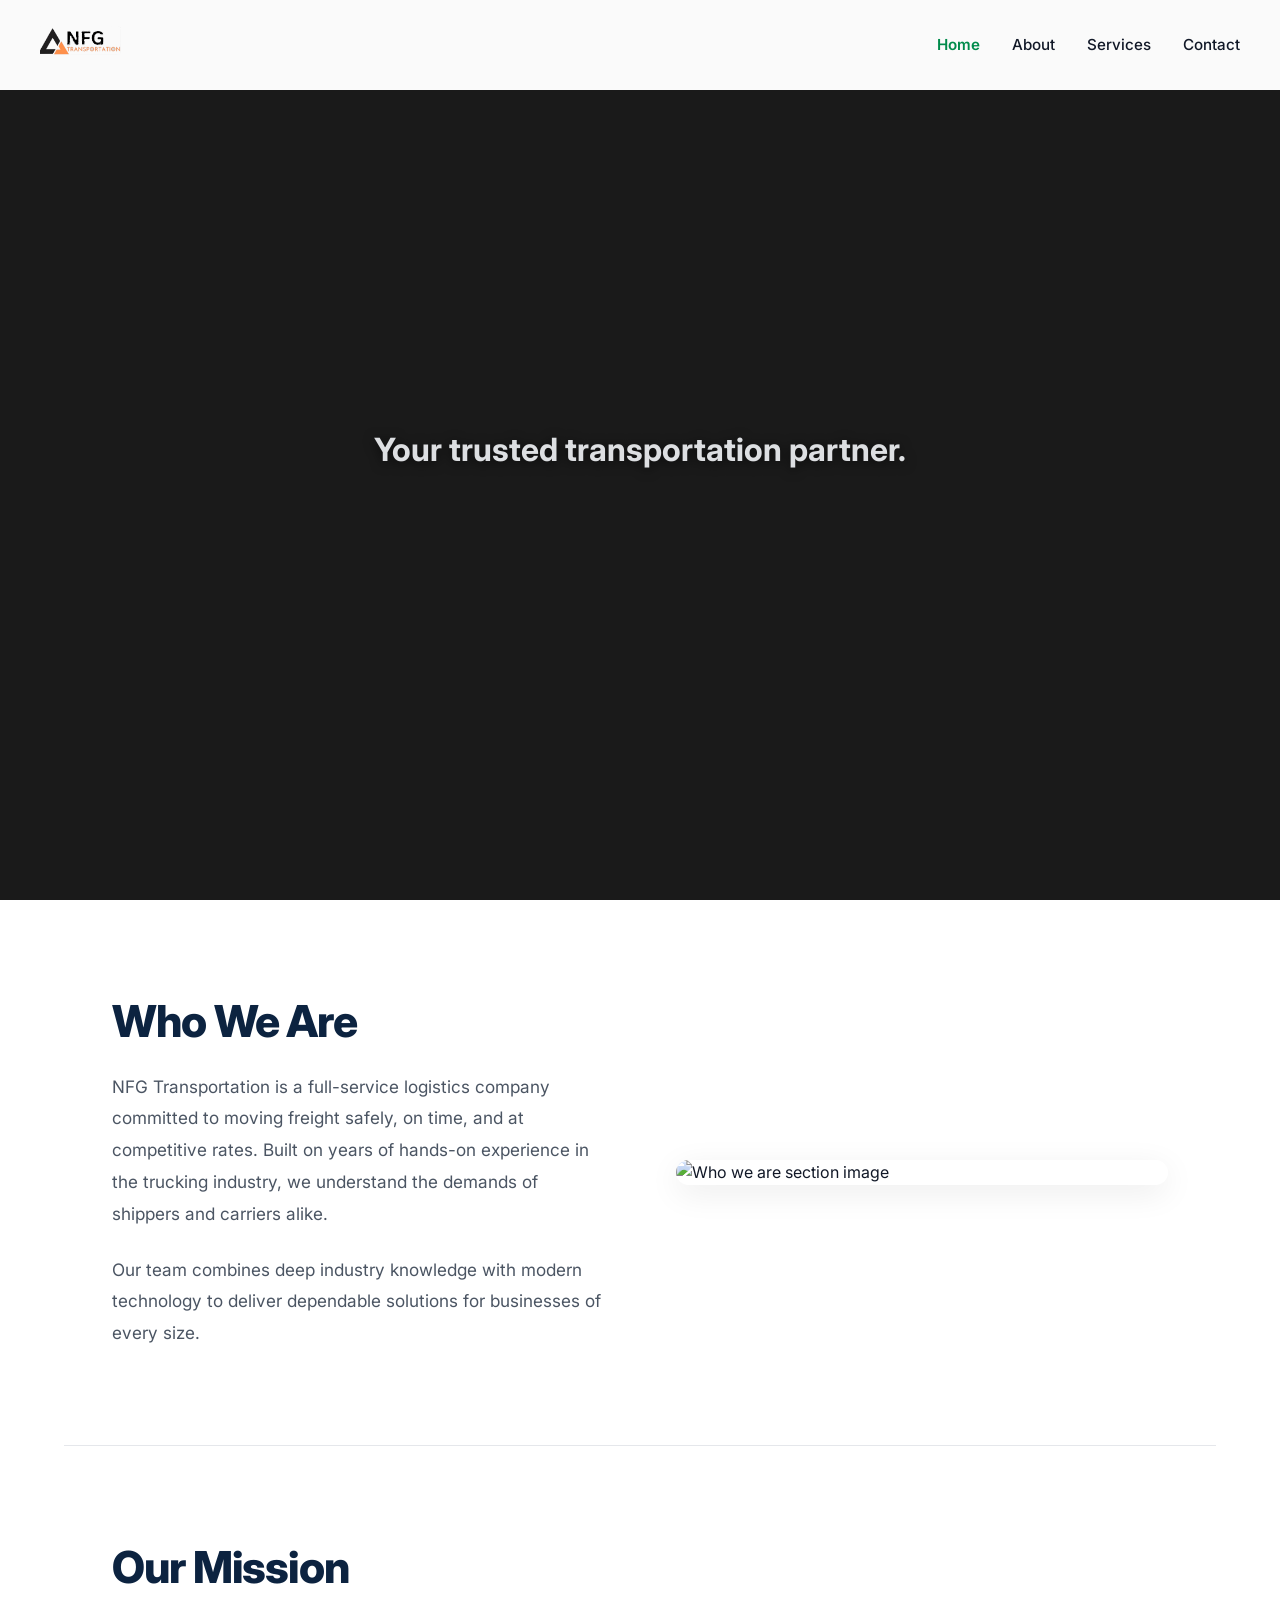
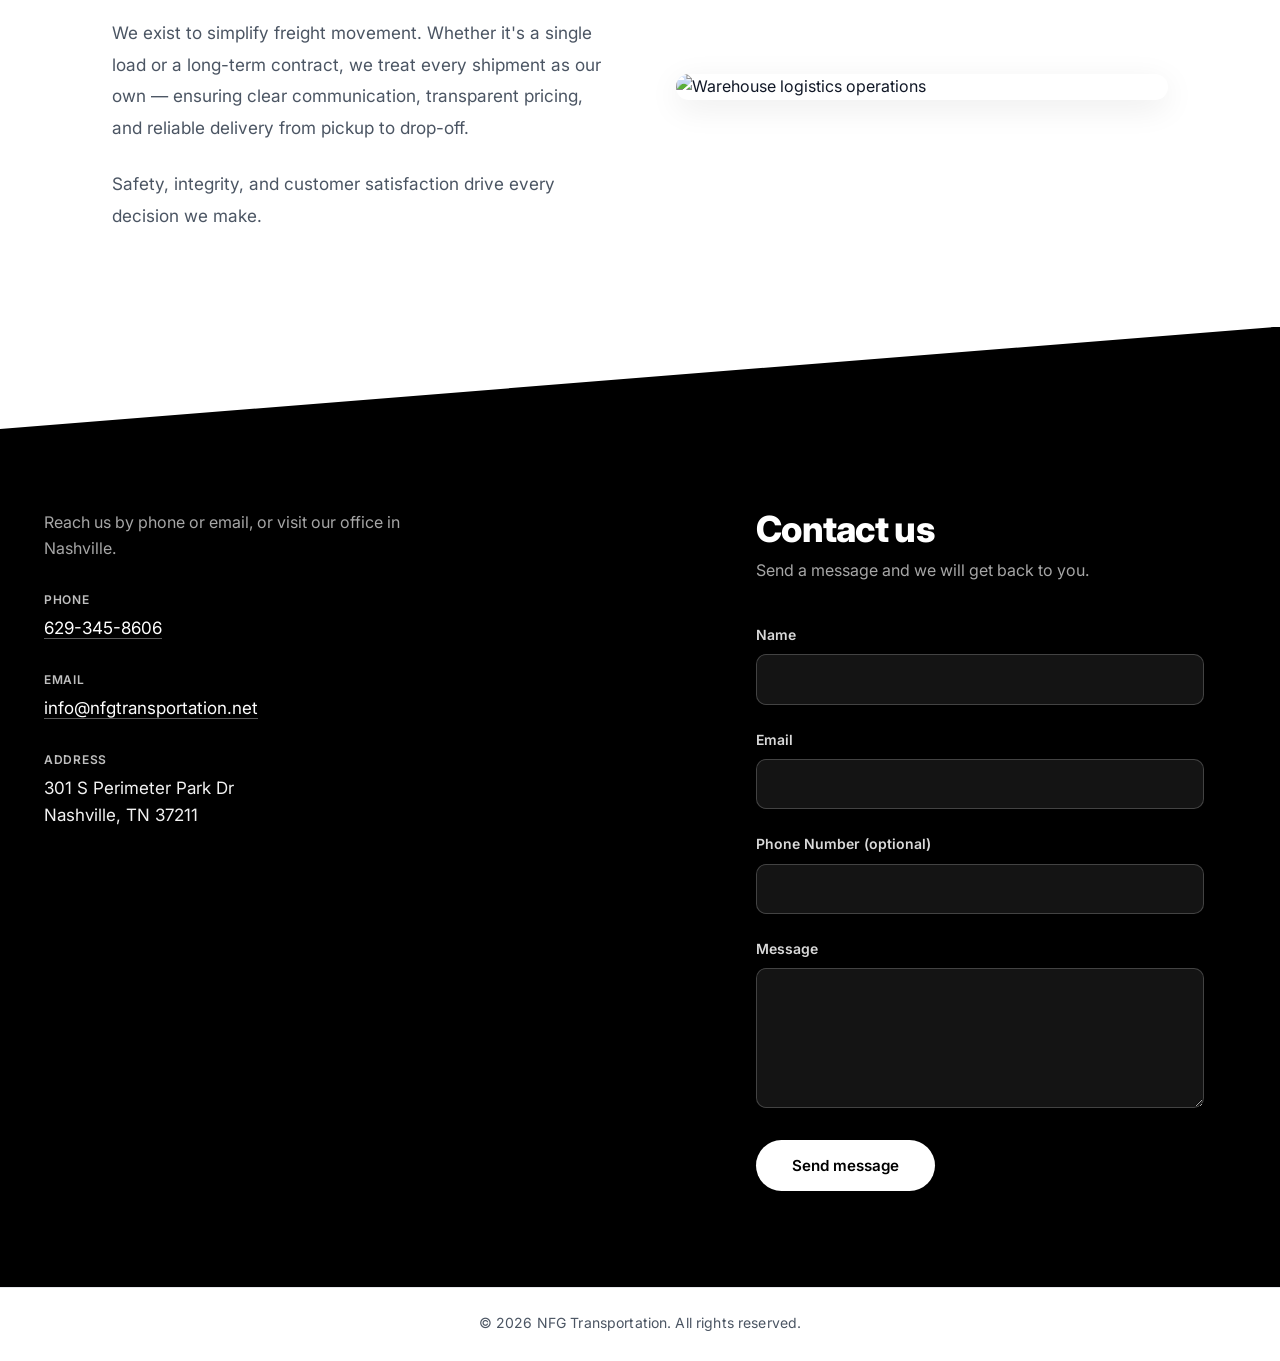
==== commit eba1c93f: "Feature: footer added" ====
--- a/index.html
+++ b/index.html
@@ -51,7 +51,7 @@
         </div>
         <div class="hero__overlay" aria-hidden="true"></div>
         <h1 class="hero__title sr-only">NFG Transportation</h1>
-        <p class="hero__subtitle hero__subtitle--dvd" id="hero-dvd-subtitle">
+        <p class="hero__subtitle hero__subtitle--fade">
           Your trusted transportation partner.
         </p>
       </section>
@@ -136,10 +136,42 @@
               <p>Send a message and we will get back to you.</p>
             </div>
 
-            <form action="#" method="post" id="contact-form">
+            <form
+              id="contact-form"
+              action="https://formspree.io/f/meepzqkj"
+              method="POST"
+            >
+              <input
+                type="hidden"
+                name="_subject"
+                value="NFG Transportation — new website inquiry"
+              />
+              <p
+                id="contact-form-status"
+                class="contact-form__status"
+                role="status"
+                aria-live="polite"
+                hidden
+              ></p>
+              <div class="form-group form-group--honeypot" aria-hidden="true">
+                <label for="contact-website">Website</label>
+                <input
+                  type="text"
+                  id="contact-website"
+                  name="_gotcha"
+                  tabindex="-1"
+                  autocomplete="off"
+                />
+              </div>
               <div class="form-group">
                 <label for="name">Name</label>
-                <input type="text" id="name" name="name" required autocomplete="name" />
+                <input
+                  type="text"
+                  id="name"
+                  name="Full name"
+                  required
+                  autocomplete="name"
+                />
               </div>
               <div class="form-group">
                 <label for="email">Email</label>
@@ -147,11 +179,16 @@
               </div>
               <div class="form-group">
                 <label for="phone">Phone Number (optional)</label>
-                <input type="tel" id="phone" name="phone" autocomplete="tel" />
+                <input
+                  type="tel"
+                  id="phone"
+                  name="Phone (optional)"
+                  autocomplete="tel"
+                />
               </div>
               <div class="form-group">
                 <label for="message">Message</label>
-                <textarea id="message" name="message" required></textarea>
+                <textarea id="message" name="Message" required></textarea>
               </div>
               <button type="submit" class="btn btn--on-dark">Send message</button>
             </form>
@@ -159,7 +196,14 @@
         </div>
       </main>
     </div>
+
+    <footer class="site-footer">
+      <p class="site-footer__legal">
+        © <span id="footer-year"></span> NFG Transportation. All rights reserved.
+      </p>
+    </footer>
+    <script src="js/footer-year.js" defer></script>
     <script src="js/nav.js" defer></script>
-    <script src="js/hero-dvd-bounce.js" defer></script>
+    <script src="js/contact-form.js" defer></script>
   </body>
 </html>
--- a/css/styles.css
+++ b/css/styles.css
@@ -72,6 +72,24 @@
 
 a:hover {
   color: var(--accent-hover);
+}
+
+/* ═══════════════════════════════════════════
+   Site footer
+   ═══════════════════════════════════════════ */
+
+.site-footer {
+  background: #ffffff;
+  color: var(--muted);
+  text-align: center;
+  padding: 1.5rem 1.25rem 1.65rem;
+  border-top: 1px solid var(--border);
+}
+
+.site-footer__legal {
+  margin: 0;
+  font-size: 0.875rem;
+  letter-spacing: 0.01em;
 }
 
 /* ═══════════════════════════════════════════
@@ -302,24 +320,34 @@
   text-shadow: 0 2px 12px rgba(0, 0, 0, 0.65);
 }
 
-.hero__subtitle--dvd {
-  position: absolute;
-  left: 0;
-  top: 0;
+.hero__subtitle--fade {
+  position: relative;
   z-index: 2;
-  max-width: min(90vw, 28rem);
+  max-width: min(90vw, 40rem);
+  padding: 0 1.5rem;
   text-align: center;
   line-height: 1.25;
-  pointer-events: none;
-  will-change: transform;
-}
-
-.hero__subtitle--dvd.is-static {
-  position: absolute;
-  left: 50%;
-  top: 50%;
-  transform: translate(-50%, -50%);
-  max-width: min(90vw, 36rem);
+  opacity: 0;
+  animation: hero-subtitle-fade 2.5s ease-out 0.2s forwards;
+}
+
+@keyframes hero-subtitle-fade {
+  from {
+    opacity: 0;
+    transform: translateY(0.5rem);
+  }
+  to {
+    opacity: 1;
+    transform: translateY(0);
+  }
+}
+
+@media (prefers-reduced-motion: reduce) {
+  .hero__subtitle--fade {
+    animation: none;
+    opacity: 1;
+    transform: none;
+  }
 }
 
 /* ═══════════════════════════════════════════
@@ -650,6 +678,44 @@
 .form-group textarea {
   min-height: 140px;
   resize: vertical;
+}
+
+.form-group--honeypot {
+  position: absolute;
+  width: 1px;
+  height: 1px;
+  padding: 0;
+  margin: -1px;
+  overflow: hidden;
+  clip: rect(0, 0, 0, 0);
+  white-space: nowrap;
+  border: 0;
+  pointer-events: none;
+}
+
+.contact-form__status {
+  margin: 0 0 1.25rem;
+  padding: 0.85rem 1rem;
+  font-size: 0.95rem;
+  line-height: 1.5;
+  border-radius: 10px;
+  border: 1px solid transparent;
+}
+
+.contact-form__status--success {
+  color: rgba(255, 255, 255, 0.95);
+  background: rgba(0, 139, 75, 0.2);
+  border-color: rgba(0, 139, 75, 0.45);
+}
+
+.contact-form__status--error {
+  color: rgba(255, 255, 255, 0.95);
+  background: rgba(220, 38, 38, 0.18);
+  border-color: rgba(248, 113, 113, 0.4);
+}
+
+.contact-split__form form {
+  position: relative;
 }
 
 /* ═══════════════════════════════════════════
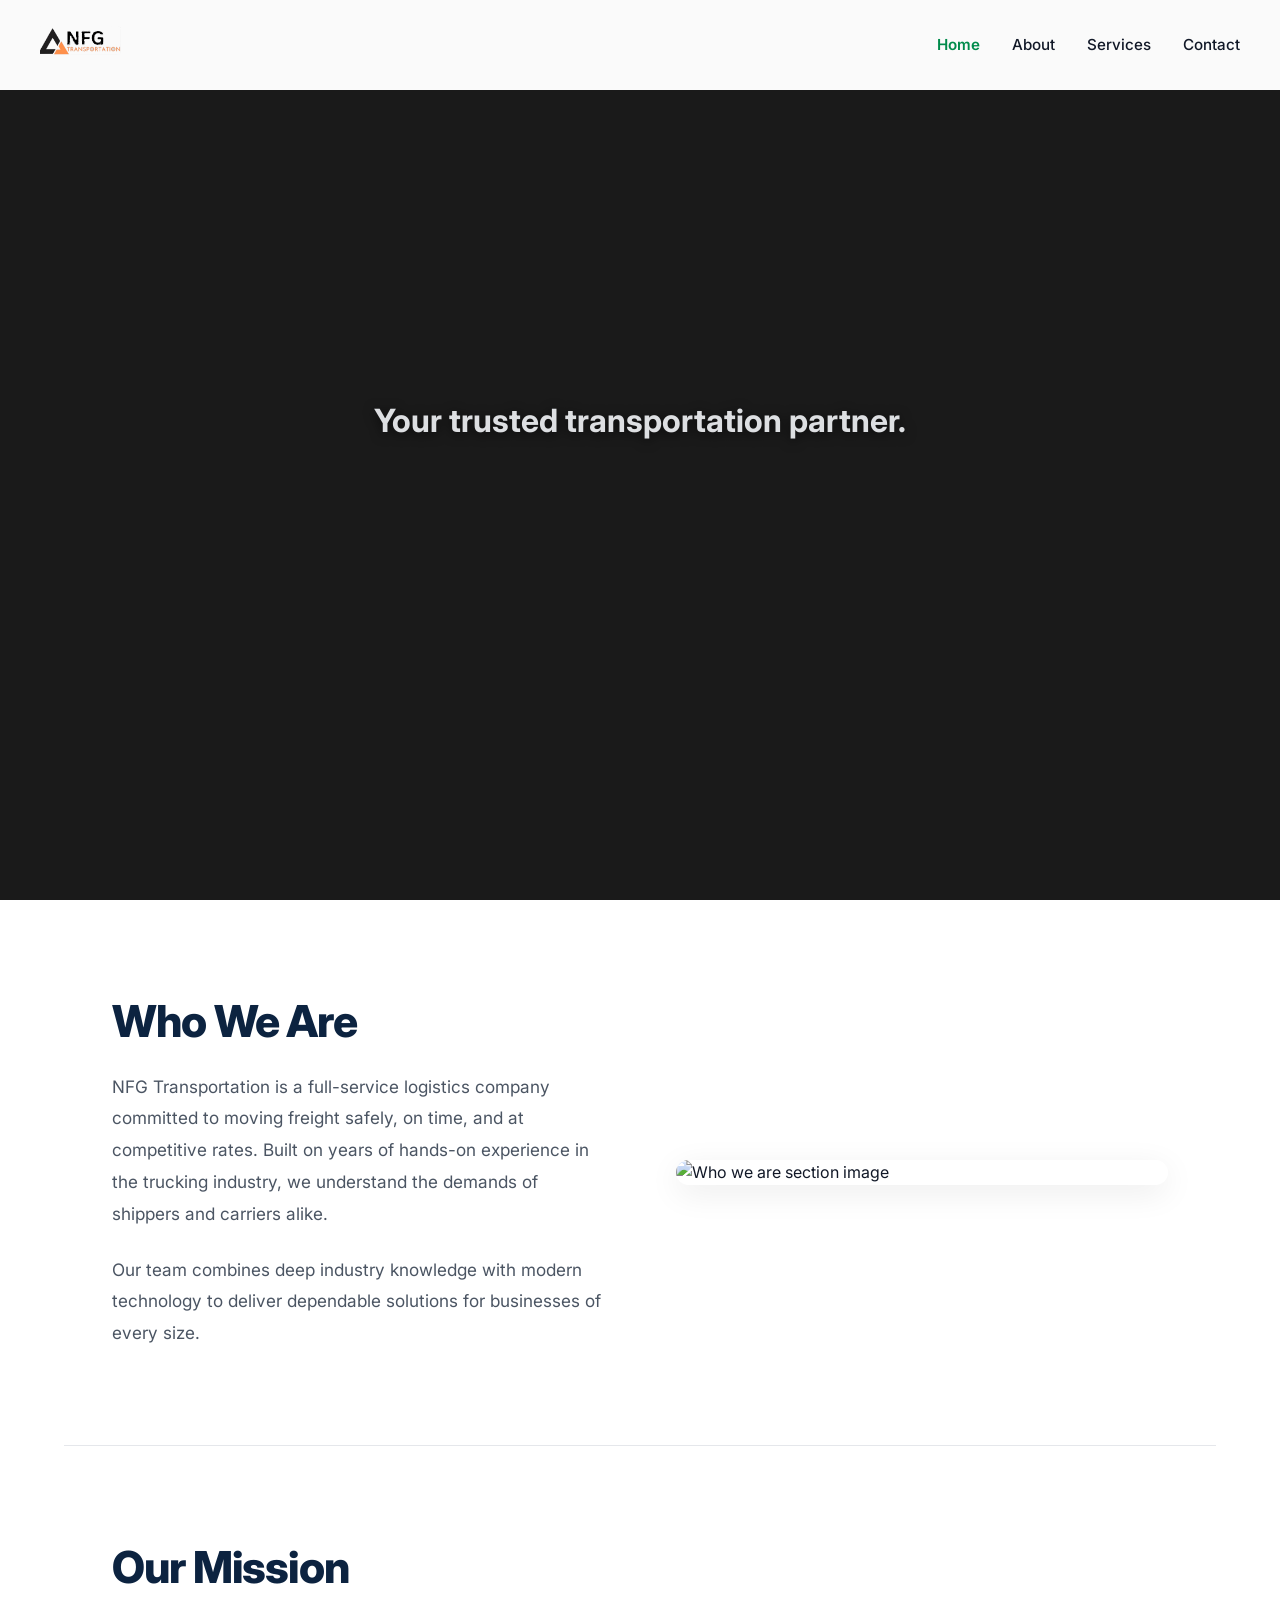
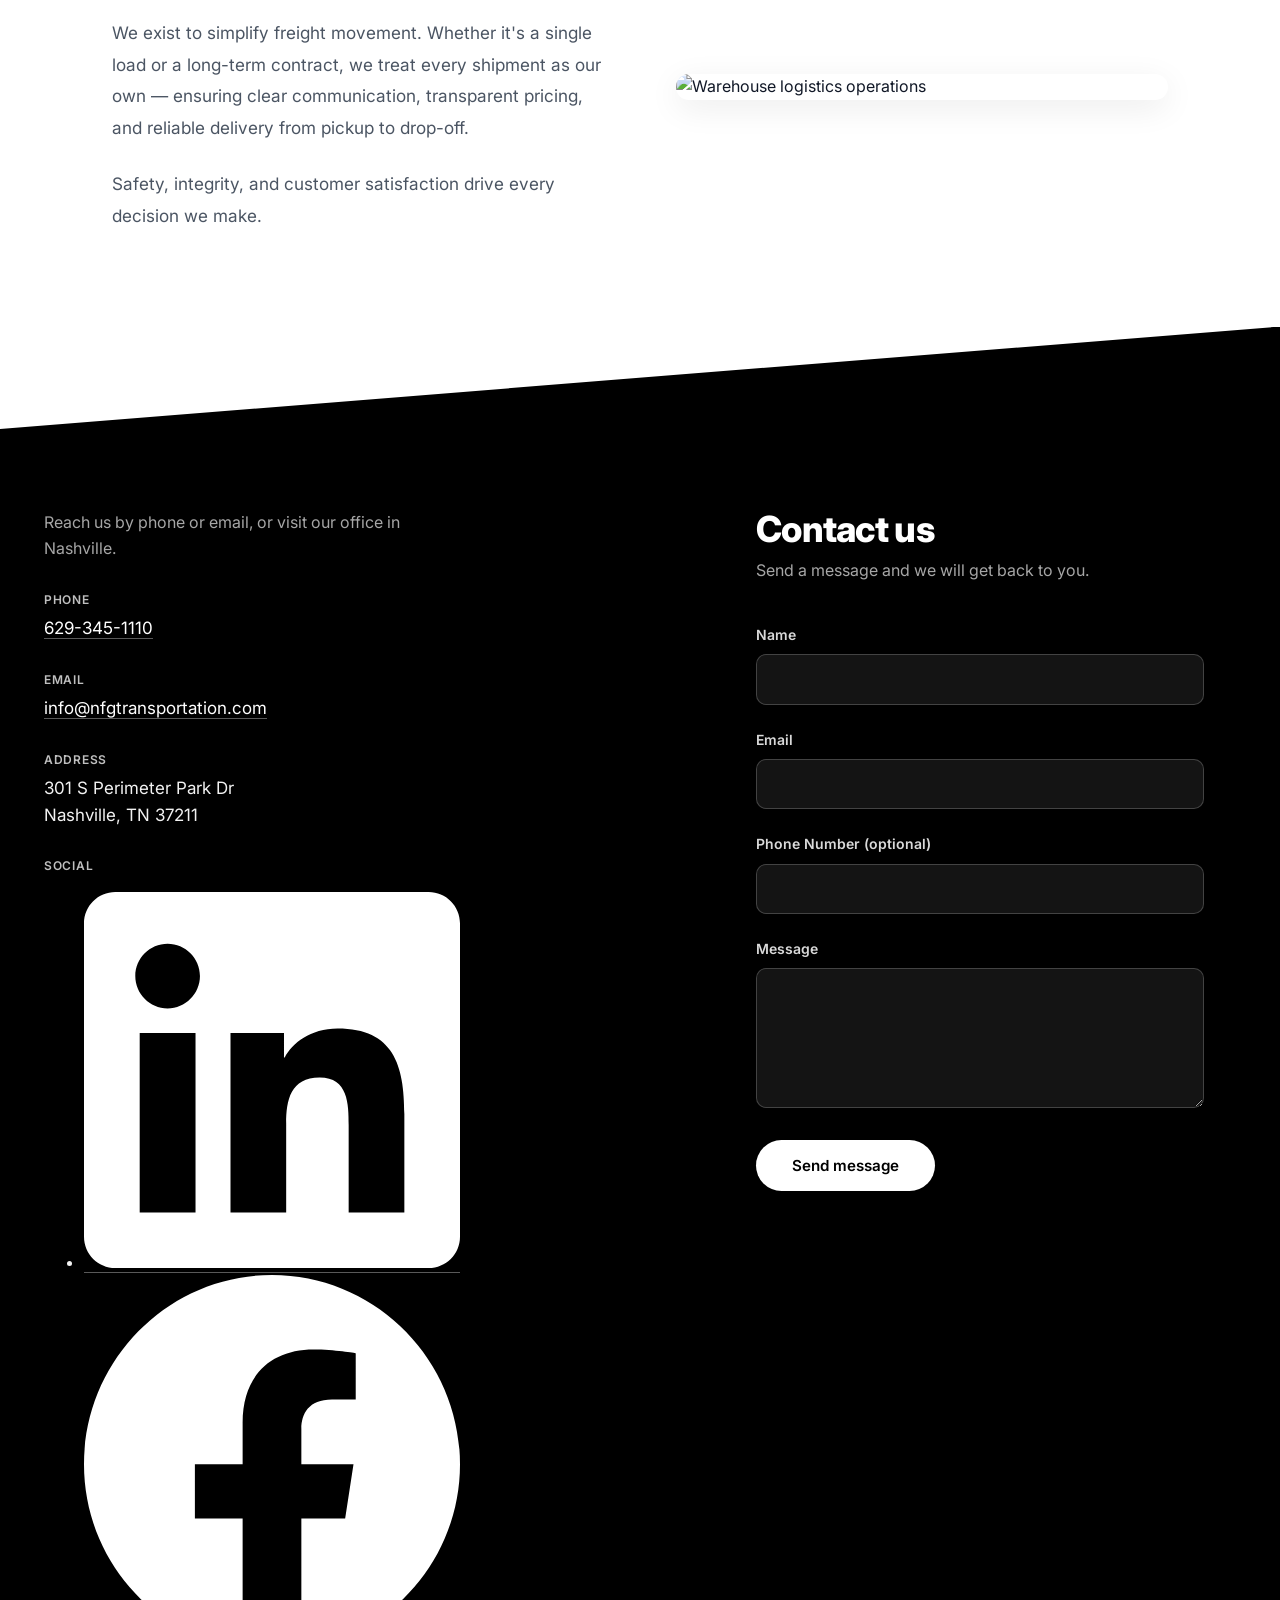
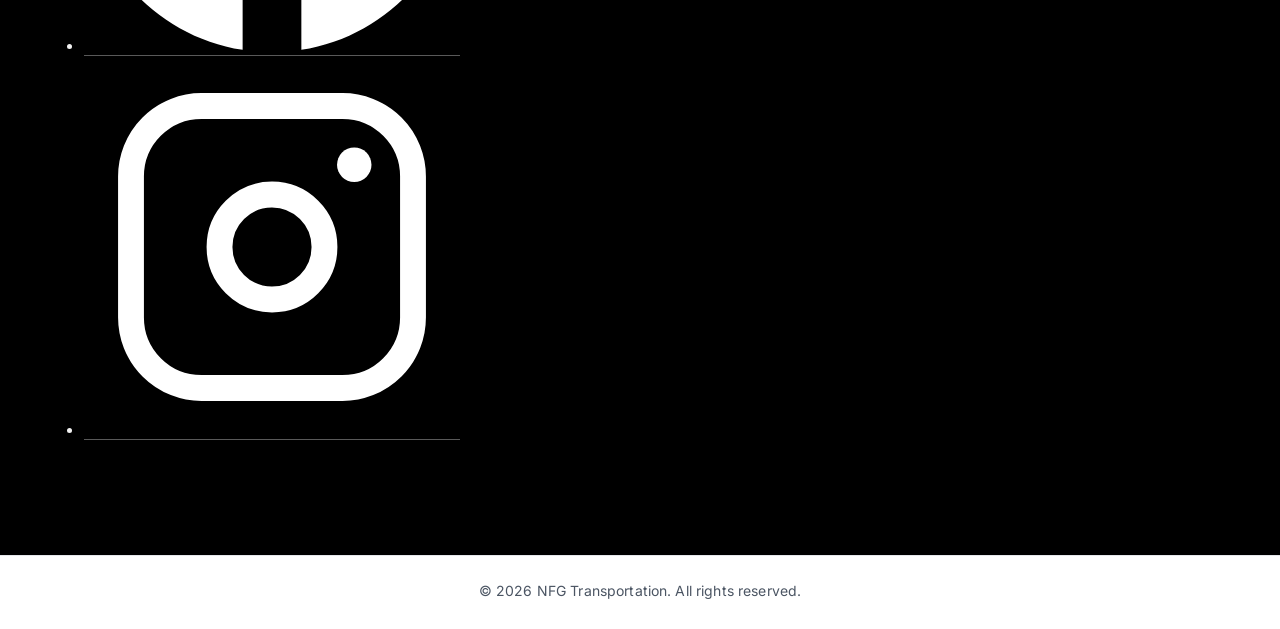
==== commit da61df09: "fix: social links" ====
--- a/index.html
+++ b/index.html
@@ -50,10 +50,13 @@
           </video>
         </div>
         <div class="hero__overlay" aria-hidden="true"></div>
-        <h1 class="hero__title sr-only">NFG Transportation</h1>
-        <p class="hero__subtitle hero__subtitle--fade">
-          Your trusted transportation partner.
-        </p>
+        <div class="hero__content">
+          <h1 class="hero__title sr-only">NFG Transportation</h1>
+          <p class="hero__subtitle hero__subtitle--fade">
+            Your trusted transportation partner.
+          </p>
+          <p class="hero__tagline hero__tagline--fade">Ship it and forget it.</p>
+        </div>
       </section>
     </div>
 
@@ -111,13 +114,13 @@
               <div class="contact-info__item">
                 <dt>Phone</dt>
                 <dd>
-                  <a href="tel:+16293458606">629-345-8606</a>
+                  <a href="tel:+16293451110">629-345-1110</a>
                 </dd>
               </div>
               <div class="contact-info__item">
                 <dt>Email</dt>
                 <dd>
-                  <a href="mailto:info@nfgtransportation.net">info@nfgtransportation.net</a>
+                  <a href="mailto:info@nfgtransportation.com">info@nfgtransportation.com</a>
                 </dd>
               </div>
               <div class="contact-info__item">
@@ -125,6 +128,81 @@
                 <dd>
                   301 S Perimeter Park Dr<br />
                   Nashville, TN 37211
+                </dd>
+              </div>
+              <div class="contact-info__item">
+                <dt>Social</dt>
+                <dd>
+                  <ul class="contact-info__social">
+                    <li>
+                      <a
+                        class="contact-info__social-link"
+                        href="https://www.linkedin.com/company/nfg-transportation-llc/"
+                        target="_blank"
+                        rel="noopener noreferrer"
+                        aria-label="NFG Transportation on LinkedIn"
+                      >
+                        <svg viewBox="0 0 24 24" aria-hidden="true" focusable="false">
+                          <path
+                            fill="currentColor"
+                            d="M20.447 20.452h-3.554v-5.569c0-1.328-.027-3.037-1.852-3.037-1.853 0-2.136 1.445-2.136 2.939v5.667H9.351V9h3.414v1.561h.046c.477-.9 1.637-1.85 3.37-1.85 3.601 0 4.267 2.37 4.267 5.455v6.286zM5.337 7.433c-1.144 0-2.063-.926-2.063-2.065 0-1.138.92-2.063 2.063-2.063 1.14 0 2.064.925 2.064 2.063 0 1.139-.925 2.065-2.064 2.065zm1.782 13.019H3.555V9h3.564v11.452zM22 0H2C.9 0 0 .9 0 2v20c0 1.1.9 2 2 2h20c1.1 0 2-.9 2-2V2c0-1.1-.9-2-2-2z"
+                          />
+                        </svg>
+                      </a>
+                    </li>
+                    <li>
+                      <a
+                        class="contact-info__social-link"
+                        href="https://www.facebook.com/nfgtransportation"
+                        target="_blank"
+                        rel="noopener noreferrer"
+                        aria-label="NFG Transportation on Facebook"
+                      >
+                        <svg viewBox="0 0 24 24" aria-hidden="true" focusable="false">
+                          <path
+                            fill="currentColor"
+                            d="M24 12.073C24 5.446 18.627 0 12 0S0 5.446 0 12.073c0 5.99 4.388 10.954 10.125 11.854v-8.385H7.078v-3.47h3.047V9.43c0-3.007 1.792-4.669 4.533-4.669 1.312 0 2.686.235 2.686.235v2.953H15.83c-1.491 0-1.956.925-1.956 1.874v2.25h3.328l-.532 3.47h-2.796v8.385C19.612 23.027 24 18.062 24 12.073z"
+                          />
+                        </svg>
+                      </a>
+                    </li>
+                    <li>
+                      <a
+                        class="contact-info__social-link"
+                        href="https://www.instagram.com/nfgtransportation/"
+                        target="_blank"
+                        rel="noopener noreferrer"
+                        aria-label="NFG Transportation on Instagram"
+                      >
+                        <svg
+                          class="contact-info__social-icon contact-info__social-icon--instagram"
+                          viewBox="0 0 24 24"
+                          aria-hidden="true"
+                          focusable="false"
+                        >
+                          <rect
+                            x="3"
+                            y="3"
+                            width="18"
+                            height="18"
+                            rx="4.5"
+                            fill="none"
+                            stroke="currentColor"
+                            stroke-width="1.65"
+                          />
+                          <circle
+                            cx="12"
+                            cy="12"
+                            r="3.35"
+                            fill="none"
+                            stroke="currentColor"
+                            stroke-width="1.65"
+                          />
+                          <circle cx="17.25" cy="6.75" r="1.1" fill="currentColor" />
+                        </svg>
+                      </a>
+                    </li>
+                  </ul>
                 </dd>
               </div>
             </dl>
@@ -144,7 +222,7 @@
               <input
                 type="hidden"
                 name="_subject"
-                value="NFG Transportation — new website inquiry"
+                value="NFG Transportation: website contact form"
               />
               <p
                 id="contact-form-status"
